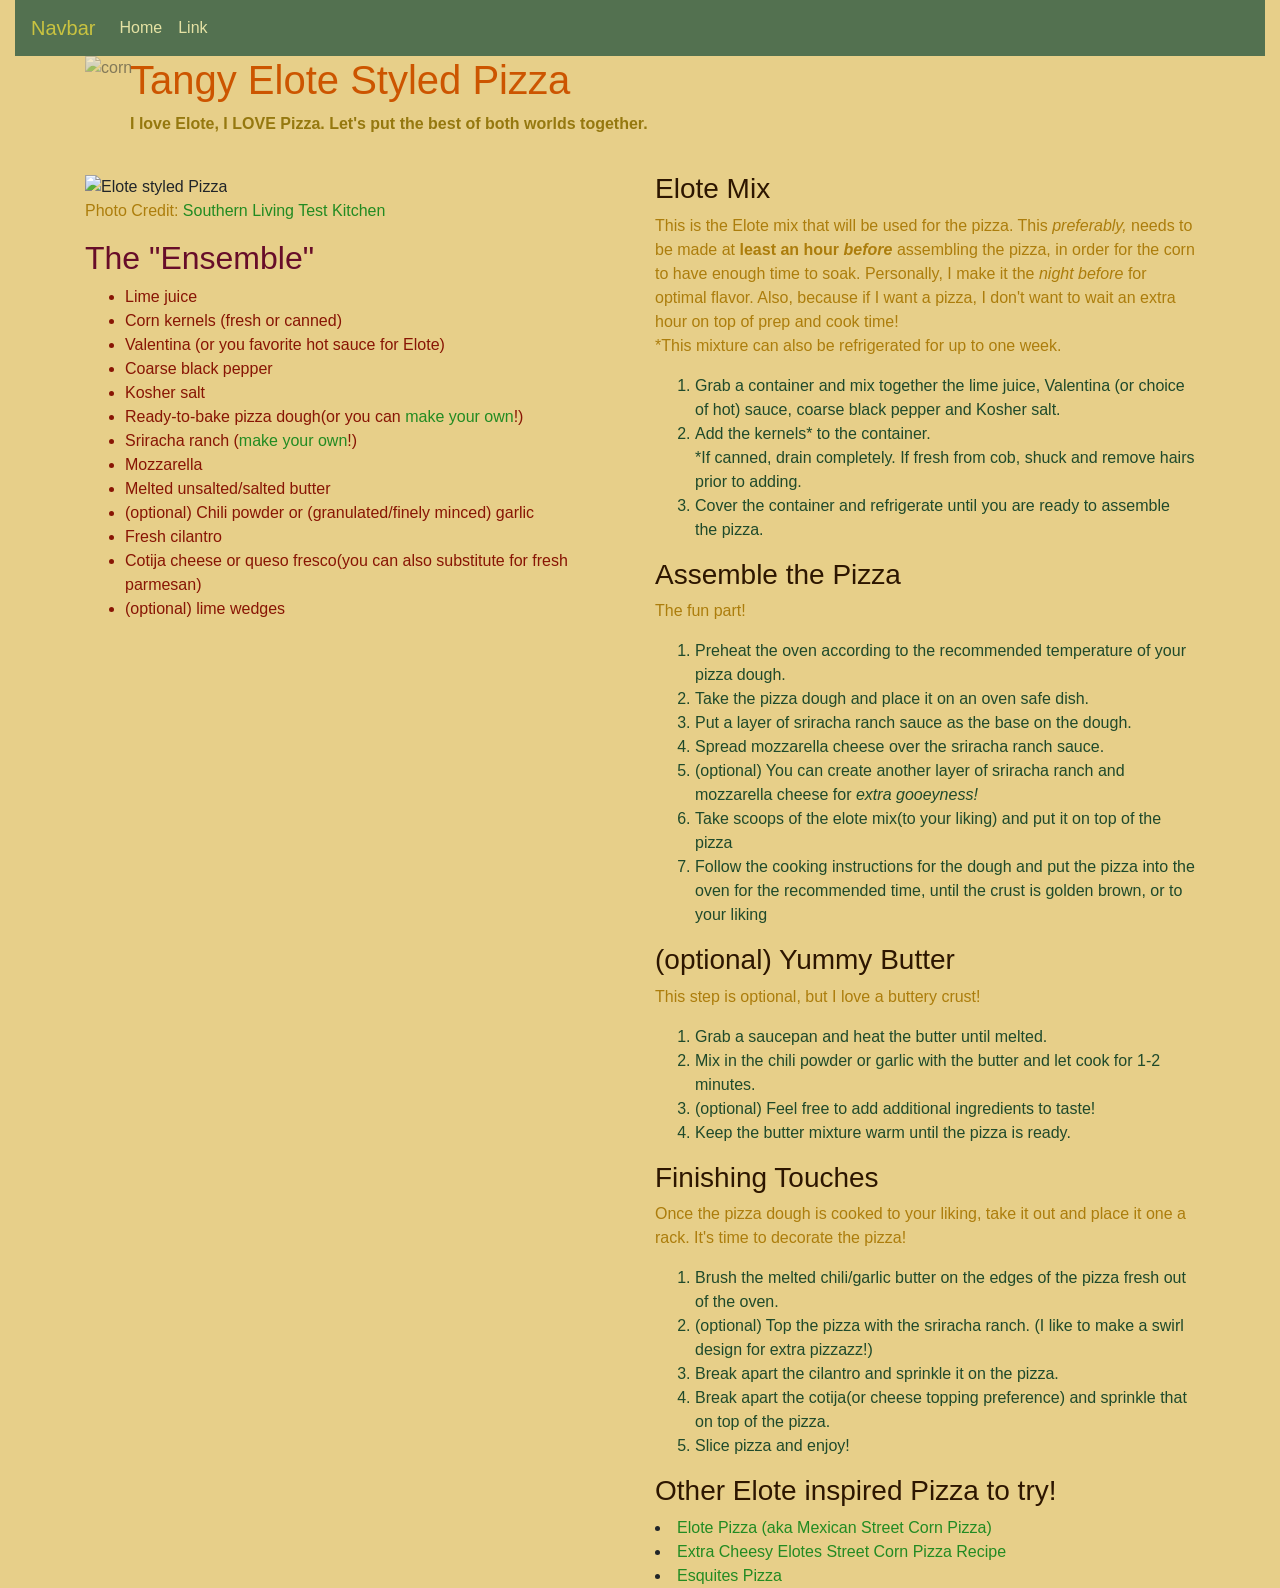
==== Recipe_Project/index.html @ 5f972c41 "add class to 'finishing touches' ol tag" ====
<!DOCTYPE html>
<html lang="eng">
    <head>
         <link rel="stylesheet" href="https://cdn.jsdelivr.net/npm/bootstrap@4.0.0/dist/css/bootstrap.min.css" integrity="sha384-Gn5384xqQ1aoWXA+058RXPxPg6fy4IWvTNh0E263XmFcJlSAwiGgFAW/dAiS6JXm" crossorigin="anonymous">
        <link rel="stylesheet" type="text/css" href="newStyles.css" />
        <link rel="preconnect" href="https://fonts.googleapis.com">
<link rel="preconnect" href="https://fonts.gstatic.com" crossorigin>
<link href="https://fonts.googleapis.com/css2?family=WDXL+Lubrifont+JP+N&display=swap" rel="stylesheet">
         <title>Tangy Elote Styled Pizza</title>
       
                    <meta name="viewport" content="width=device-width, initial-scale=1.0" />
    </head>
    <body>
        <div class="container-fluid">
            <nav class="navbar navbar-expand-lg navbar-light" style="background-color: #537150;">
                 <a class="navbar-brand" style="color:#C9C340;" href="#">Navbar</a>
                <button class="navbar-toggler" type="button" data-toggle="collapse" data-target="#navbarSupportedContent" aria-controls="navbarSupportedContent" aria-expanded="false" aria-label="Toggle navigation">
                     <span class="navbar-toggler-icon"></span>
                </button>

                <div class="collapse navbar-collapse" id="navbarSupportedContent">
                    <ul class="navbar-nav mr-auto">
                        <li class="nav-item active">
                            <a class="nav-link" style="color: #E5E2A4;" href="#">Home <span class="sr-only">(current)</span></a>
                        </li>
                        <li class="nav-item">
                            <a class="nav-link" style="color: #E5E2A4;" href="#">Link</a>
                        </li>
                    </ul>
                </div>
                </div> <!--delete if does not work!!-->
            </nav>

        </div>
        <div class="container">
        <div class="top col-12">
        <div>
            
            <h1>Tangy Elote Styled Pizza</h1>
               
                <img src="https://media.istockphoto.com/id/1496949471/vector/corn-kernels-seeds-grains-texture-seamless-pattern-design-fresh-maize-cob-background-banner.jpg?s=612x612&w=0&k=20&c=eIQXXFE8MUkJ1zFGpu63jsHOtL7CJGwxn4z7TUFy8as=" alt="corn" class="corny">
            
                    <p class="love"><b>I love Elote, I LOVE Pizza. Let's put the best of both worlds together.</b> </p>
        </div>
        </div>
        <div class="row">
        <div class="left col-12 col-md-6"> <!---left side-->
            
            <div>
                <img src= "https://www.southernliving.com/thmb/VRvyyRm7AxiF0P38Den1PFWbELo=/750x0/filters:no_upscale():max_bytes(150000):strip_icc():format(webp)/2620501_qfsco_autry_sl_qfs_corn_15-2000-856c61930b1b44088cbc04f007edcb89.jpg" 
                    alt="Elote styled Pizza" width="100%">
                    <p> Photo Credit: <a href="https://www.southernliving.com/recipes/mexican-street-corn-pizza">Southern Living Test Kitchen</a></p>
            </div>  
        
                <h2>The "Ensemble"</h2>
            <div>
                    <ul class="ingredients">
                        <li>Lime juice</li> 
                        <li>Corn kernels (fresh or canned)</li>
                        <li>Valentina (or you favorite hot sauce for Elote)</li>
                        <li>Coarse black pepper</li>
                        <li>Kosher salt</li>
                        <li>Ready-to-bake pizza dough(or you can <a href="https://sallysbakingaddiction.com/homemade-pizza-crust-recipe/">make your own</a>!) </li>
                        <li>Sriracha ranch (<a href="https://theforkedspoon.com/super-easy-homemade-sriracha-ranch-dressing/">make your own</a>!)</li>
                        <li>Mozzarella</li>
                        <li>Melted unsalted/salted butter</li>
                        <li>(optional) Chili powder or (granulated/finely minced) garlic </li>
                        <li>Fresh cilantro</li>
                        <li>Cotija cheese or queso fresco(you can also substitute for fresh parmesan)</li>
                    </ul>
            </div>
        </div>

        <div class="right col-12 col-md-6"> <!---right sidee-->
            <div>
                 <h3>Elote Mix</h3>
                    <p>This is the Elote mix that will be used for the pizza. This <em>preferably,</em> needs to be made at <b>least an hour <em>before</em></b> assembling the pizza, in order for the corn to have enough time to soak.
                    Personally, I make it the <em>night before</em> for optimal flavor. Also, because if I want a pizza, I don't want to wait an extra hour on top of prep and cook time!
                    <br>*This mixture can also be refrigerated for up to one week. </p>
                    <ol>
                        <li>Grab a container and mix together the lime juice, Valentina (or choice of hot) sauce, coarse black pepper and Kosher salt.</li>
                        <li>Add the kernels* to the container. <br>  *If canned, drain completely. If fresh from cob, shuck and remove hairs prior to adding.</li>
                        <li>Cover the container and refrigerate until you are ready to assemble the pizza.</li>
                
                    </ol>

                <h3>Assemble the Pizza</h3>
                     <p> The fun part!</p>
                    <ol>
                        <li>Preheat the oven according to the recommended temperature of your pizza dough.</li>
                        <li>Take the pizza dough and place it on an oven safe dish.</li>
                        <li>Put a layer of sriracha ranch sauce as the base on the dough.</li>
                        <li>Spread mozzarella cheese over the sriracha ranch sauce.</li>
                        <li>(optional) You can create another layer of sriracha ranch and mozzarella cheese for <em>extra gooeyness!</em></li>
                        <li>Take scoops of the elote mix(to your liking) and put it on top of the pizza</li>
                        <li>Follow the cooking instructions for the dough and put the pizza into the oven for the recommended time, until the crust is golden brown, or to your liking</li>
                    </ol>

                 <h3>(optional) Yummy Butter</h3>
                    <p>This step is optional, but I love a buttery crust!</p>
                    <ol>
                        <li>Grab a saucepan and heat the butter until melted.</li>
                        <li>Mix in the chili powder or garlic with the butter and let cook for 1-2 minutes.</li>
                        <li>(optional) Feel free to add additional ingredients to taste!</li>
                        <li>Keep the butter mixture warm until the pizza is ready.</li>
                    </ol>

                <h3>Finishing Touches</h3>
                    <p>Once the pizza dough is cooked to your liking, take it out and place it one a rack. It's time to decorate the pizza!</p>
                    <ol class="finish it">
                        <li>Brush the melted chili/garlic butter on the edges of the pizza fresh out of the oven.</li>
                        <li>(optional) Top the pizza with the sriracha ranch.  (I like to make a swirl design for extra pizzazz!)</li>
                        <li>Break apart the cilantro and sprinkle it on the pizza.</li>
                        <li>Break apart the cotija(or cheese topping preference) and sprinkle that on top of the pizza.</li> 
                        <li>Slice pizza and enjoy!</li>
                    </ol>
        </div>

        <div>
                <h3>Other Elote inspired Pizza to try!</h3>
                    <li><a href="https://www.lovebakesgoodcakes.com/elote-pizza-mexican-street-corn-pizza/"> Elote Pizza (aka Mexican Street Corn Pizza)</a></li>
                    <li><a href="https://www.mashed.com/1731707/elotes-street-corn-pizza-recipe/"> Extra Cheesy Elotes Street Corn Pizza Recipe</a></li>
                    <li><a href="https://iamhomesteader.com/esquites-pizza/">Esquites Pizza</a></li>
        </div>
        </div>
        </div>
        </div>
        <script src= index.js></script>

</html>
<!---this is the stuff to tey to change the background-->
<!--- background-image: corn-background.png;
    background-repeat: repeat;-->
    <!---here is the background iage you are flirting with-->
    <!----<img src="corn-background.png" alt="multiple corn" class="back-corn">->
---- Recipe_Project/newStyles.css ----
.left {
    float: left;
    margin-top: 22px;
}

.right {
    float: right;
    margin-top: 20px;
}


.top {
    margin-left: 30px;
}

body {
    background-color: #e7cf89;
   
}

.back-corn {
    background-repeat: y;
    position: absolute;
    left: 0;
    right: 0;
    top: 0;
    z-index: 0;
    opacity: 75%
}


.ingredients {
    color: #881504;
}

h2 {
    color: #670D29;
    border-radius: 50px;
}
h2:hover {
    animation-duration: 5s;
    animation-delay: 60s;
    animation: blinker 0.5s infinite;
    animation-iteration-count: 40;

}
@keyframes blinker {
    25% {
        opacity: 0;
    }
}

ol {
    color: #1F4A2B
}
.corny {
    position: absolute;
    left: -30px;
    right: 20px;
    top: 0px;
    height: 100px;
    width: 100%;
    z-index: -1;
    opacity: 50%
}

h1 {
    color: #cc5500
}

a {
    color: forestgreen;
}


.love {
    color: #95780F
}

p{
    font-style: calisto mt;
    color: #AC7D0C
}


h3{
    color: #2d1600;
}
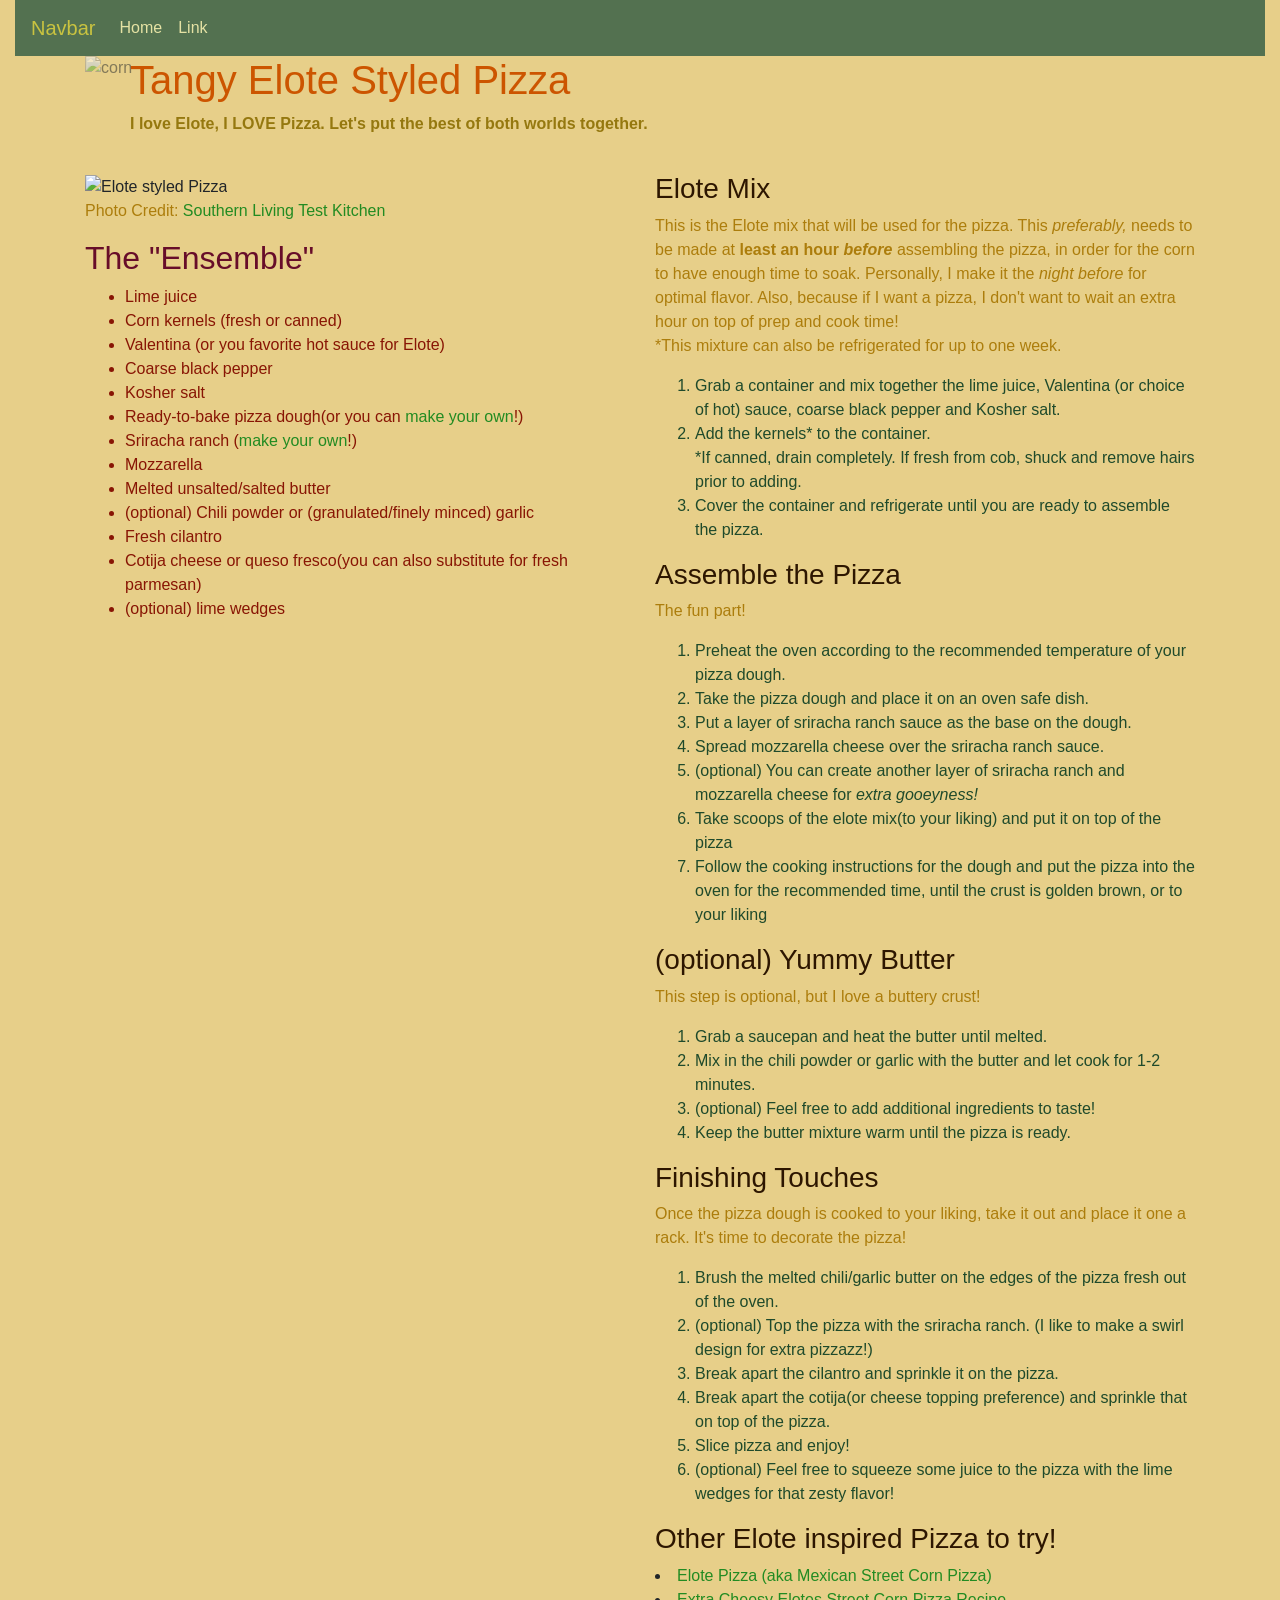
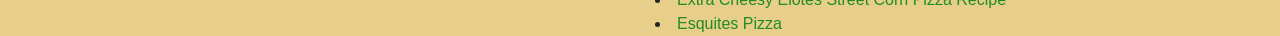
==== commit 9bed3fe4: "add step to 'finishing touches' section" ====
--- a/Recipe_Project/index.html
+++ b/Recipe_Project/index.html
@@ -107,7 +107,7 @@
 
                 <h3>Finishing Touches</h3>
                     <p>Once the pizza dough is cooked to your liking, take it out and place it one a rack. It's time to decorate the pizza!</p>
-                    <ol class="finish it">
+                    <ol class="finish-it">
                         <li>Brush the melted chili/garlic butter on the edges of the pizza fresh out of the oven.</li>
                         <li>(optional) Top the pizza with the sriracha ranch.  (I like to make a swirl design for extra pizzazz!)</li>
                         <li>Break apart the cilantro and sprinkle it on the pizza.</li>
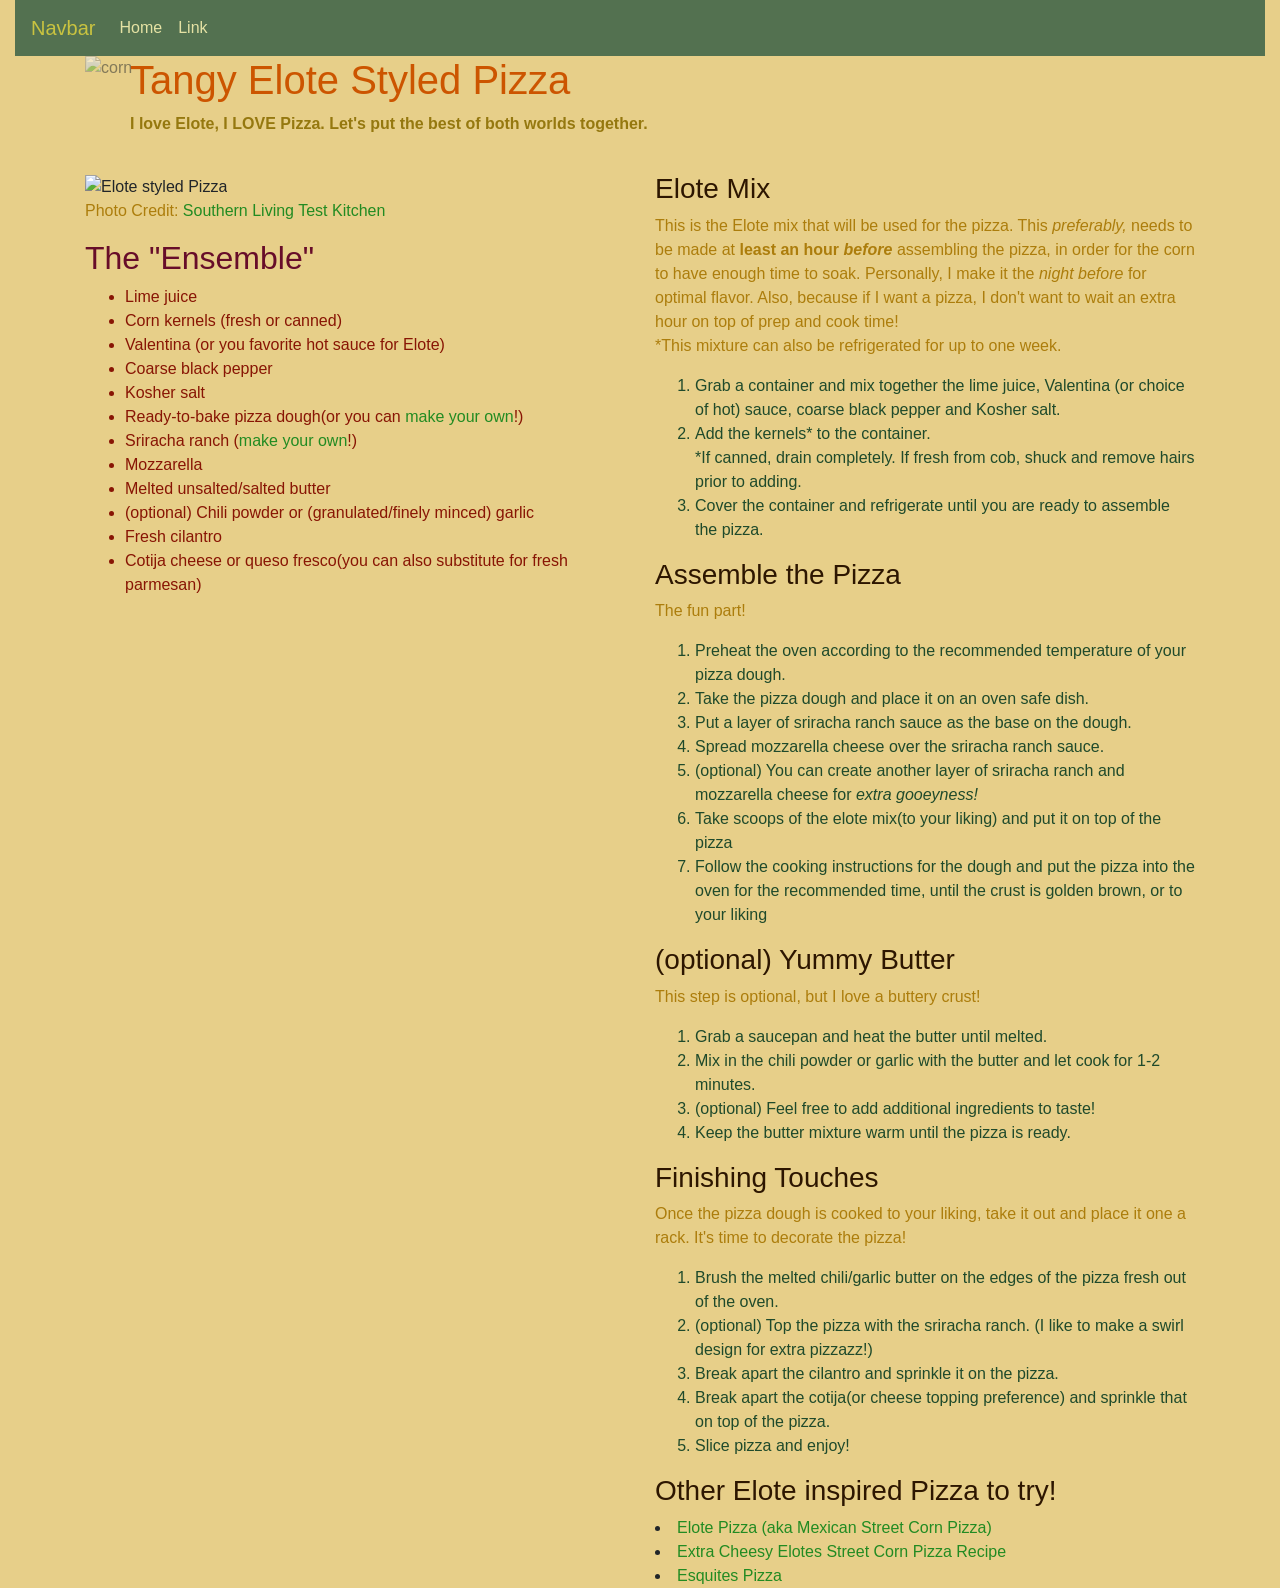
==== commit 15749431: "add class to try to add checkbox" ====
--- a/Recipe_Project/index.html
+++ b/Recipe_Project/index.html
@@ -53,20 +53,21 @@
             </div>  
         
                 <h2>The "Ensemble"</h2>
-            <div>
+            <div id="stuff">
+                <!---add the class to the line above to try to add a checkbox-->
                     <ul class="ingredients">
-                        <li>Lime juice</li> 
-                        <li>Corn kernels (fresh or canned)</li>
-                        <li>Valentina (or you favorite hot sauce for Elote)</li>
-                        <li>Coarse black pepper</li>
-                        <li>Kosher salt</li>
-                        <li>Ready-to-bake pizza dough(or you can <a href="https://sallysbakingaddiction.com/homemade-pizza-crust-recipe/">make your own</a>!) </li>
-                        <li>Sriracha ranch (<a href="https://theforkedspoon.com/super-easy-homemade-sriracha-ranch-dressing/">make your own</a>!)</li>
-                        <li>Mozzarella</li>
-                        <li>Melted unsalted/salted butter</li>
-                        <li>(optional) Chili powder or (granulated/finely minced) garlic </li>
-                        <li>Fresh cilantro</li>
-                        <li>Cotija cheese or queso fresco(you can also substitute for fresh parmesan)</li>
+                        <li class="ing">Lime juice</li> 
+                        <li class="ing">Corn kernels (fresh or canned)</li>
+                        <li class="ing">Valentina (or you favorite hot sauce for Elote)</li>
+                        <li class="ing">Coarse black pepper</li>
+                        <li class="ing">Kosher salt</li>
+                        <li class="ing">Ready-to-bake pizza dough(or you can <a href="https://sallysbakingaddiction.com/homemade-pizza-crust-recipe/">make your own</a>!) </li>
+                        <li class="ing">Sriracha ranch (<a href="https://theforkedspoon.com/super-easy-homemade-sriracha-ranch-dressing/">make your own</a>!)</li>
+                        <li class="ing">Mozzarella</li>
+                        <li class="ing">Melted unsalted/salted butter</li>
+                        <li class="ing">(optional) Chili powder or (granulated/finely minced) garlic </li>
+                        <li class="ing">Fresh cilantro</li>
+                        <li class="ing">Cotija cheese or queso fresco(you can also substitute for fresh parmesan)</li>
                     </ul>
             </div>
         </div>
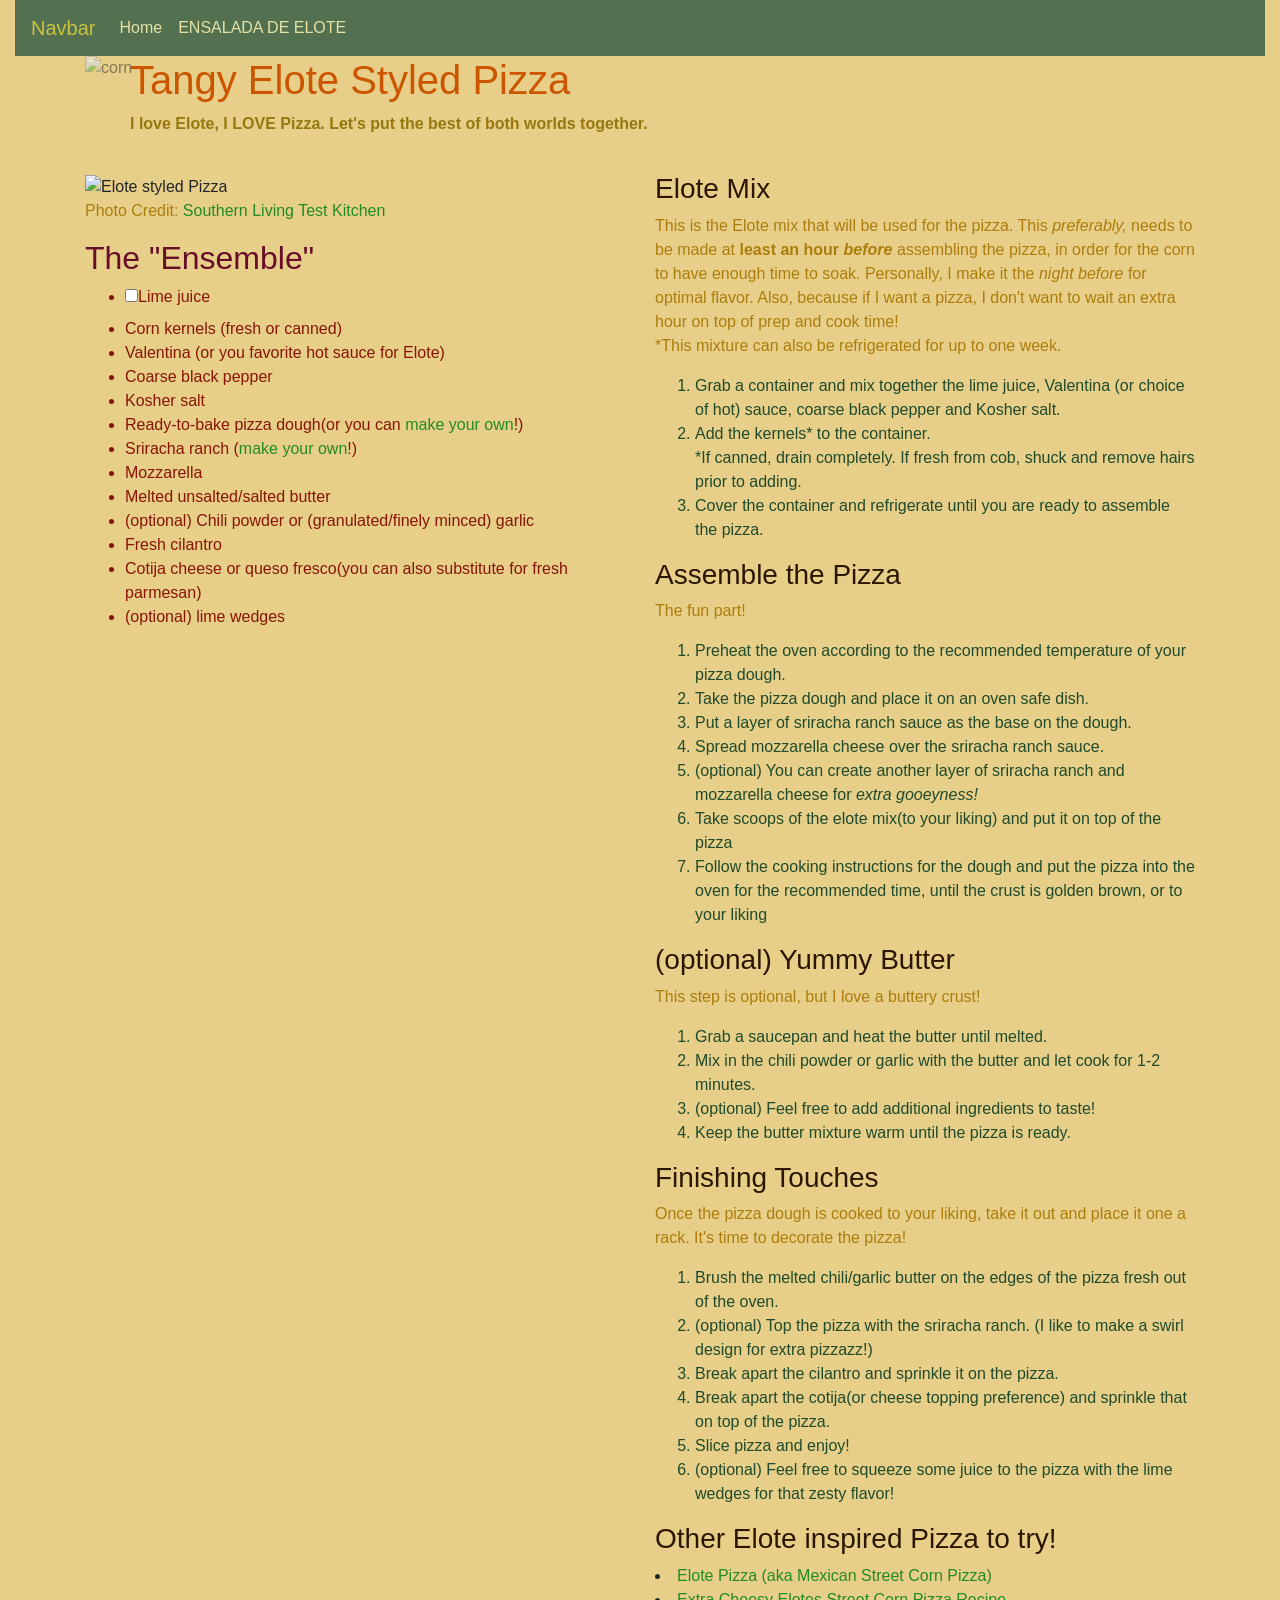
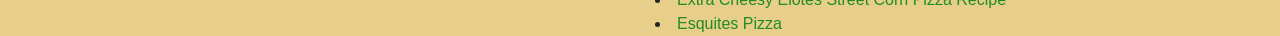
==== commit cd392fdb: "attempt at adding check box + updating link in navbar" ====
--- a/Recipe_Project/index.html
+++ b/Recipe_Project/index.html
@@ -24,7 +24,7 @@
                             <a class="nav-link" style="color: #E5E2A4;" href="#">Home <span class="sr-only">(current)</span></a>
                         </li>
                         <li class="nav-item">
-                            <a class="nav-link" style="color: #E5E2A4;" href="#">Link</a>
+                            <a class="nav-link" style="color: #E5E2A4;" href="https://www.youtube.com/watch?v=j9hBsRVh18g&t=28s">ENSALADA DE ELOTE</a>
                         </li>
                     </ul>
                 </div>
@@ -56,18 +56,18 @@
             <div id="stuff">
                 <!---add the class to the line above to try to add a checkbox-->
                     <ul class="ingredients">
-                        <li class="ing">Lime juice</li> 
-                        <li class="ing">Corn kernels (fresh or canned)</li>
-                        <li class="ing">Valentina (or you favorite hot sauce for Elote)</li>
-                        <li class="ing">Coarse black pepper</li>
-                        <li class="ing">Kosher salt</li>
-                        <li class="ing">Ready-to-bake pizza dough(or you can <a href="https://sallysbakingaddiction.com/homemade-pizza-crust-recipe/">make your own</a>!) </li>
-                        <li class="ing">Sriracha ranch (<a href="https://theforkedspoon.com/super-easy-homemade-sriracha-ranch-dressing/">make your own</a>!)</li>
-                        <li class="ing">Mozzarella</li>
-                        <li class="ing">Melted unsalted/salted butter</li>
-                        <li class="ing">(optional) Chili powder or (granulated/finely minced) garlic </li>
-                        <li class="ing">Fresh cilantro</li>
-                        <li class="ing">Cotija cheese or queso fresco(you can also substitute for fresh parmesan)</li>
+                        <li id="zero">Lime juice</li> 
+                        <li id="one">Corn kernels (fresh or canned)</li>
+                        <li id="two">Valentina (or you favorite hot sauce for Elote)</li>
+                        <li id="three">Coarse black pepper</li>
+                        <li id="four">Kosher salt</li>
+                        <li id="five">Ready-to-bake pizza dough(or you can <a href="https://sallysbakingaddiction.com/homemade-pizza-crust-recipe/">make your own</a>!) </li>
+                        <li id="six">Sriracha ranch (<a href="https://theforkedspoon.com/super-easy-homemade-sriracha-ranch-dressing/">make your own</a>!)</li>
+                        <li id="seven">Mozzarella</li>
+                        <li id="eight">Melted unsalted/salted butter</li>
+                        <li id="nine">(optional) Chili powder or (granulated/finely minced) garlic </li>
+                        <li id="ten">Fresh cilantro</li>
+                        <li id="eleven">Cotija cheese or queso fresco(you can also substitute for fresh parmesan)</li>
                     </ul>
             </div>
         </div>
--- a/Recipe_Project/newStyles.css
+++ b/Recipe_Project/newStyles.css
@@ -88,3 +88,6 @@
 }
 
 
+#zero {
+    text-decoration: line-through;
+}
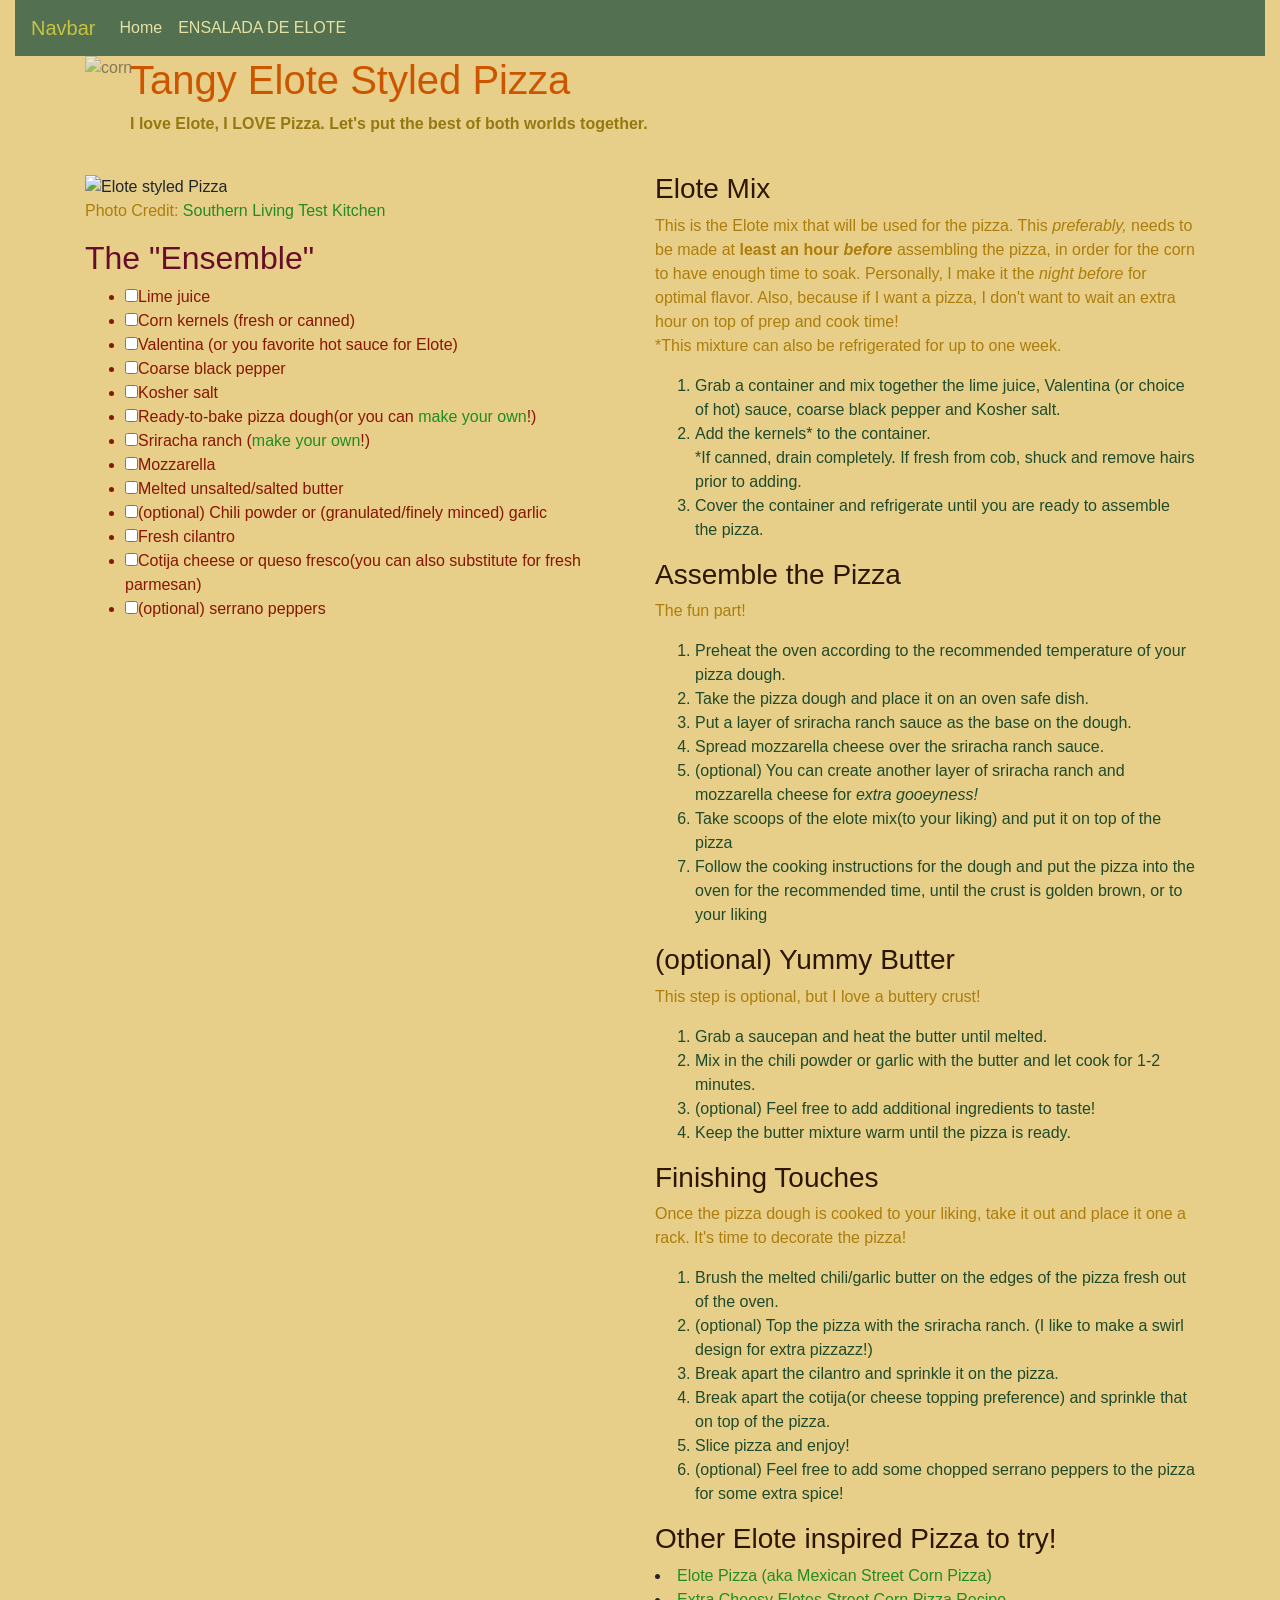
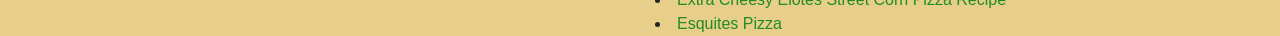
==== commit 8f9be1c0: "add jsQuery + working on event lister" ====
--- a/Recipe_Project/index.html
+++ b/Recipe_Project/index.html
@@ -127,6 +127,9 @@
         </div>
         </div>
         <script src= index.js></script>
+        <script src="https://code.jquery.com/jquery-3.2.1.slim.min.js" integrity="sha384-KJ3o2DKtIkvYIK3UENzmM7KCkRr/rE9/Qpg6aAZGJwFDMVNA/GpGFF93hXpG5KkN" crossorigin="anonymous"></script>
+<script src="https://cdn.jsdelivr.net/npm/popper.js@1.12.9/dist/umd/popper.min.js" integrity="sha384-ApNbgh9B+Y1QKtv3Rn7W3mgPxhU9K/ScQsAP7hUibX39j7fakFPskvXusvfa0b4Q" crossorigin="anonymous"></script>
+<script src="https://cdn.jsdelivr.net/npm/bootstrap@4.0.0/dist/js/bootstrap.min.js" integrity="sha384-JZR6Spejh4U02d8jOt6vLEHfe/JQGiRRSQQxSfFWpi1MquVdAyjUar5+76PVCmYl" crossorigin="anonymous"></script>
 
 </html>
 <!---this is the stuff to tey to change the background-->
--- a/Recipe_Project/newStyles.css
+++ b/Recipe_Project/newStyles.css
@@ -87,7 +87,6 @@
     color: #2d1600;
 }
 
-
-#zero {
+#zero [type="checkbox"]:checked {
     text-decoration: line-through;
-}+}
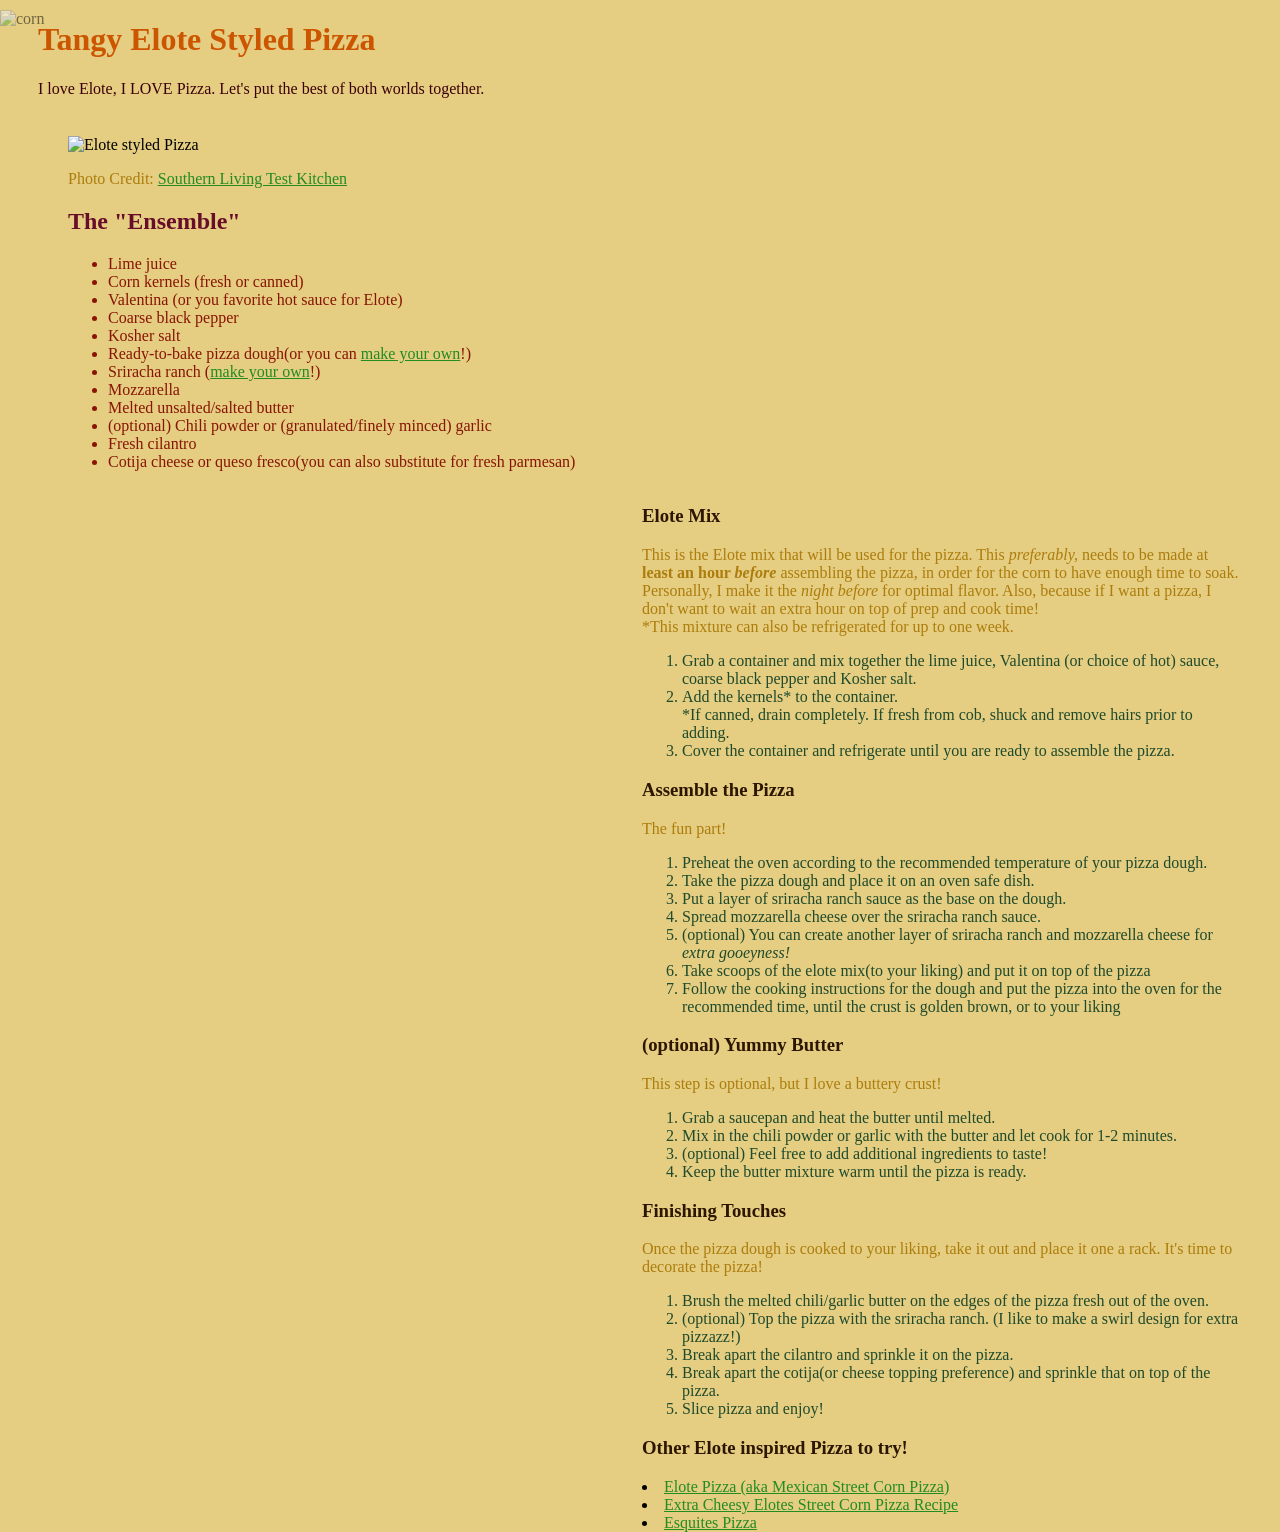
==== commit 5a34cc11: "Revert "Js stuff"" ====
--- a/Recipe_Project/index.html
+++ b/Recipe_Project/index.html
@@ -1,139 +1,93 @@
 <!DOCTYPE html>
 <html lang="eng">
     <head>
-         <link rel="stylesheet" href="https://cdn.jsdelivr.net/npm/bootstrap@4.0.0/dist/css/bootstrap.min.css" integrity="sha384-Gn5384xqQ1aoWXA+058RXPxPg6fy4IWvTNh0E263XmFcJlSAwiGgFAW/dAiS6JXm" crossorigin="anonymous">
+        <title>Tangy Elote Styled Pizza</title>
         <link rel="stylesheet" type="text/css" href="newStyles.css" />
-        <link rel="preconnect" href="https://fonts.googleapis.com">
-<link rel="preconnect" href="https://fonts.gstatic.com" crossorigin>
-<link href="https://fonts.googleapis.com/css2?family=WDXL+Lubrifont+JP+N&display=swap" rel="stylesheet">
-         <title>Tangy Elote Styled Pizza</title>
-       
-                    <meta name="viewport" content="width=device-width, initial-scale=1.0" />
     </head>
     <body>
-        <div class="container-fluid">
-            <nav class="navbar navbar-expand-lg navbar-light" style="background-color: #537150;">
-                 <a class="navbar-brand" style="color:#C9C340;" href="#">Navbar</a>
-                <button class="navbar-toggler" type="button" data-toggle="collapse" data-target="#navbarSupportedContent" aria-controls="navbarSupportedContent" aria-expanded="false" aria-label="Toggle navigation">
-                     <span class="navbar-toggler-icon"></span>
-                </button>
-
-                <div class="collapse navbar-collapse" id="navbarSupportedContent">
-                    <ul class="navbar-nav mr-auto">
-                        <li class="nav-item active">
-                            <a class="nav-link" style="color: #E5E2A4;" href="#">Home <span class="sr-only">(current)</span></a>
-                        </li>
-                        <li class="nav-item">
-                            <a class="nav-link" style="color: #E5E2A4;" href="https://www.youtube.com/watch?v=j9hBsRVh18g&t=28s">ENSALADA DE ELOTE</a>
-                        </li>
-                    </ul>
-                </div>
-                </div> <!--delete if does not work!!-->
-            </nav>
-
-        </div>
-        <div class="container">
-        <div class="top col-12">
-        <div>
-            
-            <h1>Tangy Elote Styled Pizza</h1>
-               
+        <div class="top">
+            <div>
+                <h1>Tangy Elote Styled Pizza</h1>
                 <img src="https://media.istockphoto.com/id/1496949471/vector/corn-kernels-seeds-grains-texture-seamless-pattern-design-fresh-maize-cob-background-banner.jpg?s=612x612&w=0&k=20&c=eIQXXFE8MUkJ1zFGpu63jsHOtL7CJGwxn4z7TUFy8as=" alt="corn" class="corny">
             
-                    <p class="love"><b>I love Elote, I LOVE Pizza. Let's put the best of both worlds together.</b> </p>
-        </div>
-        </div>
-        <div class="row">
-        <div class="left col-12 col-md-6"> <!---left side-->
-            
+                    <p class="head">I love Elote, I LOVE Pizza. Let's put the best of both worlds together. </p>
+            </div>
+        <div class="left">
             <div>
                 <img src= "https://www.southernliving.com/thmb/VRvyyRm7AxiF0P38Den1PFWbELo=/750x0/filters:no_upscale():max_bytes(150000):strip_icc():format(webp)/2620501_qfsco_autry_sl_qfs_corn_15-2000-856c61930b1b44088cbc04f007edcb89.jpg" 
-                    alt="Elote styled Pizza" width="100%">
+                alt="Elote styled Pizza" width="600">
                     <p> Photo Credit: <a href="https://www.southernliving.com/recipes/mexican-street-corn-pizza">Southern Living Test Kitchen</a></p>
             </div>  
-        
                 <h2>The "Ensemble"</h2>
-            <div id="stuff">
-                <!---add the class to the line above to try to add a checkbox-->
-                    <ul class="ingredients">
-                        <li id="zero">Lime juice</li> 
-                        <li id="one">Corn kernels (fresh or canned)</li>
-                        <li id="two">Valentina (or you favorite hot sauce for Elote)</li>
-                        <li id="three">Coarse black pepper</li>
-                        <li id="four">Kosher salt</li>
-                        <li id="five">Ready-to-bake pizza dough(or you can <a href="https://sallysbakingaddiction.com/homemade-pizza-crust-recipe/">make your own</a>!) </li>
-                        <li id="six">Sriracha ranch (<a href="https://theforkedspoon.com/super-easy-homemade-sriracha-ranch-dressing/">make your own</a>!)</li>
-                        <li id="seven">Mozzarella</li>
-                        <li id="eight">Melted unsalted/salted butter</li>
-                        <li id="nine">(optional) Chili powder or (granulated/finely minced) garlic </li>
-                        <li id="ten">Fresh cilantro</li>
-                        <li id="eleven">Cotija cheese or queso fresco(you can also substitute for fresh parmesan)</li>
-                    </ul>
+            <div>
+                <ul class="ingredients">
+                    <li>Lime juice</li> 
+                    <li>Corn kernels (fresh or canned)</li>
+                    <li>Valentina (or you favorite hot sauce for Elote)</li>
+                    <li>Coarse black pepper</li>
+                    <li>Kosher salt</li>
+                    <li>Ready-to-bake pizza dough(or you can <a href="https://sallysbakingaddiction.com/homemade-pizza-crust-recipe/">make your own</a>!) </li>
+                    <li>Sriracha ranch (<a href="https://theforkedspoon.com/super-easy-homemade-sriracha-ranch-dressing/">make your own</a>!)</li>
+                    <li>Mozzarella</li>
+                    <li>Melted unsalted/salted butter</li>
+                    <li>(optional) Chili powder or (granulated/finely minced) garlic </li>
+                    <li>Fresh cilantro</li>
+                    <li>Cotija cheese or queso fresco(you can also substitute for fresh parmesan)</li>
+                </ul>
             </div>
-        </div>
+            </div>
 
-        <div class="right col-12 col-md-6"> <!---right sidee-->
-            <div>
+        <div class="right">
+             <div>
                  <h3>Elote Mix</h3>
                     <p>This is the Elote mix that will be used for the pizza. This <em>preferably,</em> needs to be made at <b>least an hour <em>before</em></b> assembling the pizza, in order for the corn to have enough time to soak.
                     Personally, I make it the <em>night before</em> for optimal flavor. Also, because if I want a pizza, I don't want to wait an extra hour on top of prep and cook time!
                     <br>*This mixture can also be refrigerated for up to one week. </p>
-                    <ol>
-                        <li>Grab a container and mix together the lime juice, Valentina (or choice of hot) sauce, coarse black pepper and Kosher salt.</li>
-                        <li>Add the kernels* to the container. <br>  *If canned, drain completely. If fresh from cob, shuck and remove hairs prior to adding.</li>
-                        <li>Cover the container and refrigerate until you are ready to assemble the pizza.</li>
+                <ol>
+                    <li>Grab a container and mix together the lime juice, Valentina (or choice of hot) sauce, coarse black pepper and Kosher salt.</li>
+                    <li>Add the kernels* to the container. <br>  *If canned, drain completely. If fresh from cob, shuck and remove hairs prior to adding.</li>
+                    <li>Cover the container and refrigerate until you are ready to assemble the pizza.</li>
                 
-                    </ol>
+                </ol>
 
                 <h3>Assemble the Pizza</h3>
                      <p> The fun part!</p>
-                    <ol>
-                        <li>Preheat the oven according to the recommended temperature of your pizza dough.</li>
-                        <li>Take the pizza dough and place it on an oven safe dish.</li>
-                        <li>Put a layer of sriracha ranch sauce as the base on the dough.</li>
-                        <li>Spread mozzarella cheese over the sriracha ranch sauce.</li>
-                        <li>(optional) You can create another layer of sriracha ranch and mozzarella cheese for <em>extra gooeyness!</em></li>
-                        <li>Take scoops of the elote mix(to your liking) and put it on top of the pizza</li>
-                        <li>Follow the cooking instructions for the dough and put the pizza into the oven for the recommended time, until the crust is golden brown, or to your liking</li>
-                    </ol>
+                 <ol>
+                    <li>Preheat the oven according to the recommended temperature of your pizza dough.</li>
+                    <li>Take the pizza dough and place it on an oven safe dish.</li>
+                    <li>Put a layer of sriracha ranch sauce as the base on the dough.</li>
+                    <li>Spread mozzarella cheese over the sriracha ranch sauce.</li>
+                    <li>(optional) You can create another layer of sriracha ranch and mozzarella cheese for <em>extra gooeyness!</em></li>
+                    <li>Take scoops of the elote mix(to your liking) and put it on top of the pizza</li>
+                    <li>Follow the cooking instructions for the dough and put the pizza into the oven for the recommended time, until the crust is golden brown, or to your liking</li>
+                 </ol>
 
                  <h3>(optional) Yummy Butter</h3>
-                    <p>This step is optional, but I love a buttery crust!</p>
-                    <ol>
-                        <li>Grab a saucepan and heat the butter until melted.</li>
-                        <li>Mix in the chili powder or garlic with the butter and let cook for 1-2 minutes.</li>
-                        <li>(optional) Feel free to add additional ingredients to taste!</li>
-                        <li>Keep the butter mixture warm until the pizza is ready.</li>
-                    </ol>
+                 <p>This step is optional, but I love a buttery crust!</p>
+                 <ol>
+                    <li>Grab a saucepan and heat the butter until melted.</li>
+                    <li>Mix in the chili powder or garlic with the butter and let cook for 1-2 minutes.</li>
+                    <li>(optional) Feel free to add additional ingredients to taste!</li>
+                    <li>Keep the butter mixture warm until the pizza is ready.</li>
+                 </ol>
 
                 <h3>Finishing Touches</h3>
                     <p>Once the pizza dough is cooked to your liking, take it out and place it one a rack. It's time to decorate the pizza!</p>
-                    <ol class="finish-it">
-                        <li>Brush the melted chili/garlic butter on the edges of the pizza fresh out of the oven.</li>
-                        <li>(optional) Top the pizza with the sriracha ranch.  (I like to make a swirl design for extra pizzazz!)</li>
-                        <li>Break apart the cilantro and sprinkle it on the pizza.</li>
-                        <li>Break apart the cotija(or cheese topping preference) and sprinkle that on top of the pizza.</li> 
-                        <li>Slice pizza and enjoy!</li>
-                    </ol>
-        </div>
+                <ol>
+                    <li>Brush the melted chili/garlic butter on the edges of the pizza fresh out of the oven.</li>
+                    <li>(optional) Top the pizza with the sriracha ranch.  (I like to make a swirl design for extra pizzazz!)</li>
+                    <li>Break apart the cilantro and sprinkle it on the pizza.</li>
+                    <li>Break apart the cotija(or cheese topping preference) and sprinkle that on top of the pizza.</li> 
+                    <li>Slice pizza and enjoy!</li>
+                </ol>
+             </div>
 
-        <div>
+            <div>
                 <h3>Other Elote inspired Pizza to try!</h3>
                     <li><a href="https://www.lovebakesgoodcakes.com/elote-pizza-mexican-street-corn-pizza/"> Elote Pizza (aka Mexican Street Corn Pizza)</a></li>
                     <li><a href="https://www.mashed.com/1731707/elotes-street-corn-pizza-recipe/"> Extra Cheesy Elotes Street Corn Pizza Recipe</a></li>
                     <li><a href="https://iamhomesteader.com/esquites-pizza/">Esquites Pizza</a></li>
+            </div>
         </div>
-        </div>
-        </div>
-        </div>
-        <script src= index.js></script>
-        <script src="https://code.jquery.com/jquery-3.2.1.slim.min.js" integrity="sha384-KJ3o2DKtIkvYIK3UENzmM7KCkRr/rE9/Qpg6aAZGJwFDMVNA/GpGFF93hXpG5KkN" crossorigin="anonymous"></script>
-<script src="https://cdn.jsdelivr.net/npm/popper.js@1.12.9/dist/umd/popper.min.js" integrity="sha384-ApNbgh9B+Y1QKtv3Rn7W3mgPxhU9K/ScQsAP7hUibX39j7fakFPskvXusvfa0b4Q" crossorigin="anonymous"></script>
-<script src="https://cdn.jsdelivr.net/npm/bootstrap@4.0.0/dist/js/bootstrap.min.js" integrity="sha384-JZR6Spejh4U02d8jOt6vLEHfe/JQGiRRSQQxSfFWpi1MquVdAyjUar5+76PVCmYl" crossorigin="anonymous"></script>
-
+    </body>
 </html>
-<!---this is the stuff to tey to change the background-->
-<!--- background-image: corn-background.png;
-    background-repeat: repeat;-->
-    <!---here is the background iage you are flirting with-->
-    <!----<img src="corn-background.png" alt="multiple corn" class="back-corn">->
--- a/Recipe_Project/newStyles.css
+++ b/Recipe_Project/newStyles.css
@@ -1,31 +1,24 @@
 .left {
     float: left;
+    width: 600px;
     margin-top: 22px;
+    margin-left: 30px;
 }
 
 .right {
     float: right;
-    margin-top: 20px;
+    width: 600px;
+    margin-left: 30px;
+    margin-right: 30px;
 }
-
 
 .top {
     margin-left: 30px;
 }
 
 body {
-    background-color: #e7cf89;
-   
-}
+    background-color: #E5CD82;
 
-.back-corn {
-    background-repeat: y;
-    position: absolute;
-    left: 0;
-    right: 0;
-    top: 0;
-    z-index: 0;
-    opacity: 75%
 }
 
 
@@ -55,11 +48,11 @@
 }
 .corny {
     position: absolute;
-    left: -30px;
+    left: 0px;
     right: 20px;
-    top: 0px;
+    top: 10px;
     height: 100px;
-    width: 100%;
+    width: 600px;
     z-index: -1;
     opacity: 50%
 }
@@ -67,26 +60,18 @@
 h1 {
     color: #cc5500
 }
-
 a {
     color: forestgreen;
-}
-
-
-.love {
-    color: #95780F
 }
 
 p{
     font-style: calisto mt;
     color: #AC7D0C
+
 }
-
-
+.head {
+    color: #3c0008
+}
 h3{
     color: #2d1600;
-}
-
-#zero [type="checkbox"]:checked {
-    text-decoration: line-through;
-}
+}
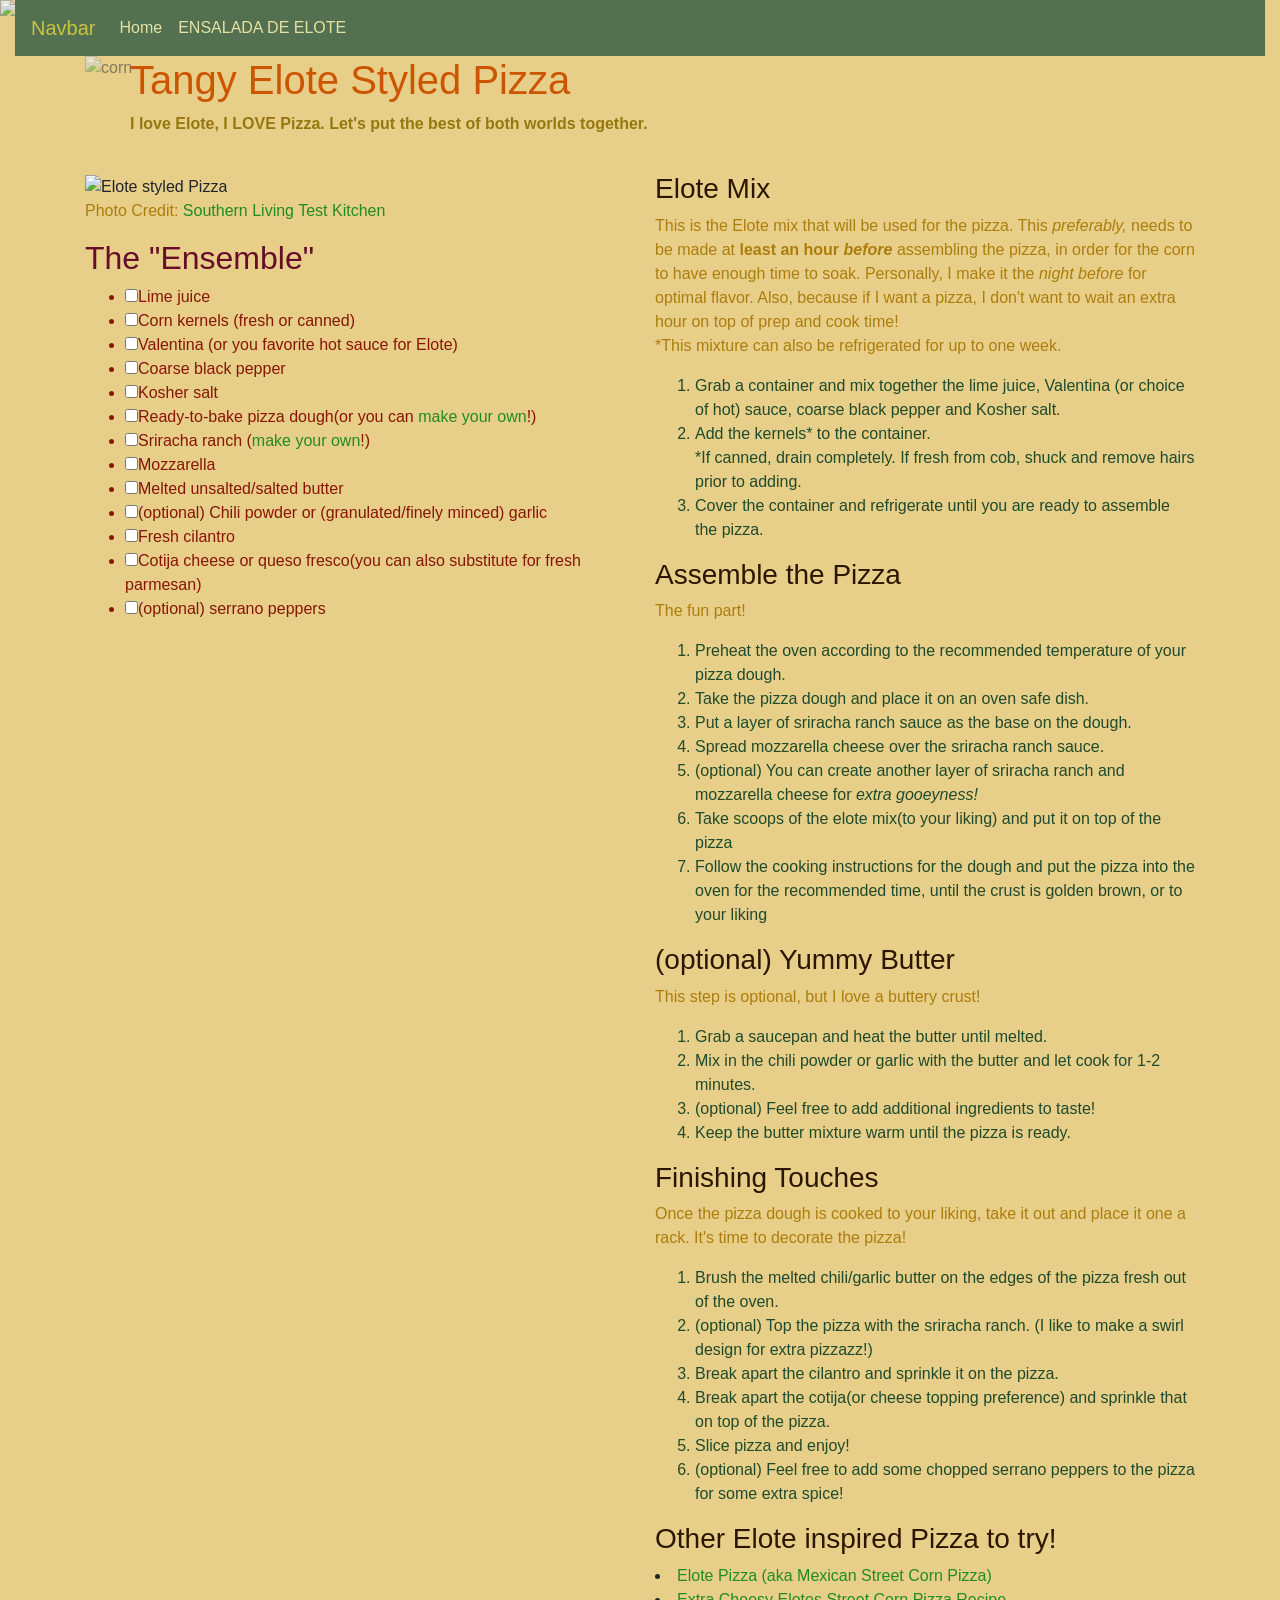
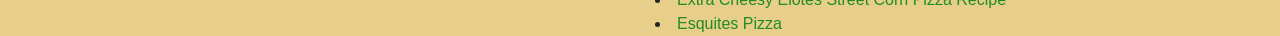
==== commit cf85bfbc: "add corn background to page" ====
--- a/Recipe_Project/index.html
+++ b/Recipe_Project/index.html
@@ -1,93 +1,140 @@
 <!DOCTYPE html>
 <html lang="eng">
     <head>
-        <title>Tangy Elote Styled Pizza</title>
+         <link rel="stylesheet" href="https://cdn.jsdelivr.net/npm/bootstrap@4.0.0/dist/css/bootstrap.min.css" integrity="sha384-Gn5384xqQ1aoWXA+058RXPxPg6fy4IWvTNh0E263XmFcJlSAwiGgFAW/dAiS6JXm" crossorigin="anonymous">
         <link rel="stylesheet" type="text/css" href="newStyles.css" />
+        <link rel="preconnect" href="https://fonts.googleapis.com">
+<link rel="preconnect" href="https://fonts.gstatic.com" crossorigin>
+<link href="https://fonts.googleapis.com/css2?family=WDXL+Lubrifont+JP+N&display=swap" rel="stylesheet">
+         <title>Tangy Elote Styled Pizza</title>
+       
+                    <meta name="viewport" content="width=device-width, initial-scale=1.0" />
     </head>
     <body>
-        <div class="top">
-            <div>
-                <h1>Tangy Elote Styled Pizza</h1>
+       <img src="corn-background.png" alt="corn kernals in background" class="back-corn" col-12>
+        <div class="container-fluid">
+            <nav class="navbar navbar-expand-lg navbar-light" style="background-color: #537150;">
+                 <a class="navbar-brand" style="color:#C9C340;" href="#">Navbar</a>
+                <button class="navbar-toggler" type="button" data-toggle="collapse" data-target="#navbarSupportedContent" aria-controls="navbarSupportedContent" aria-expanded="false" aria-label="Toggle navigation">
+                     <span class="navbar-toggler-icon"></span>
+                </button>
+
+                <div class="collapse navbar-collapse" id="navbarSupportedContent">
+                    <ul class="navbar-nav mr-auto">
+                        <li class="nav-item active">
+                            <a class="nav-link" style="color: #E5E2A4;" href="#">Home <span class="sr-only">(current)</span></a>
+                        </li>
+                        <li class="nav-item">
+                            <a class="nav-link" style="color: #E5E2A4;" href="https://www.youtube.com/watch?v=j9hBsRVh18g&t=28s">ENSALADA DE ELOTE</a>
+                        </li>
+                    </ul>
+                </div>
+                </div> <!--delete if does not work!!-->
+            </nav>
+
+        </div>
+        <div class="container">
+        <div class="top col-12">
+        <div>
+            
+            <h1>Tangy Elote Styled Pizza</h1>
+               
                 <img src="https://media.istockphoto.com/id/1496949471/vector/corn-kernels-seeds-grains-texture-seamless-pattern-design-fresh-maize-cob-background-banner.jpg?s=612x612&w=0&k=20&c=eIQXXFE8MUkJ1zFGpu63jsHOtL7CJGwxn4z7TUFy8as=" alt="corn" class="corny">
             
-                    <p class="head">I love Elote, I LOVE Pizza. Let's put the best of both worlds together. </p>
-            </div>
-        <div class="left">
+                    <p class="love"><b>I love Elote, I LOVE Pizza. Let's put the best of both worlds together.</b> </p>
+        </div>
+        </div>
+        <div class="row">
+        <div class="left col-12 col-md-6"> <!---left side-->
+            
             <div>
                 <img src= "https://www.southernliving.com/thmb/VRvyyRm7AxiF0P38Den1PFWbELo=/750x0/filters:no_upscale():max_bytes(150000):strip_icc():format(webp)/2620501_qfsco_autry_sl_qfs_corn_15-2000-856c61930b1b44088cbc04f007edcb89.jpg" 
-                alt="Elote styled Pizza" width="600">
+                    alt="Elote styled Pizza" width="100%">
                     <p> Photo Credit: <a href="https://www.southernliving.com/recipes/mexican-street-corn-pizza">Southern Living Test Kitchen</a></p>
             </div>  
+        
                 <h2>The "Ensemble"</h2>
+            <div id="stuff">
+                <!---add the class to the line above to try to add a checkbox-->
+                    <ul class="ingredients">
+                        <li class= "yum" id="zero">Lime juice</li> 
+                        <li class= "yum" id="one">Corn kernels (fresh or canned)</li>
+                        <li class= "yum" id="two">Valentina (or you favorite hot sauce for Elote)</li>
+                        <li class= "yum" id="three">Coarse black pepper</li>
+                        <li class= "yum" id="four">Kosher salt</li>
+                        <li class= "yum" id="five">Ready-to-bake pizza dough(or you can <a href="https://sallysbakingaddiction.com/homemade-pizza-crust-recipe/">make your own</a>!) </li>
+                        <li class= "yum" id="six">Sriracha ranch (<a href="https://theforkedspoon.com/super-easy-homemade-sriracha-ranch-dressing/">make your own</a>!)</li>
+                        <li class= "yum" id="seven">Mozzarella</li>
+                        <li class= "yum" id="eight">Melted unsalted/salted butter</li>
+                        <li class= "yum" id="nine">(optional) Chili powder or (granulated/finely minced) garlic </li>
+                        <li class= "yum" id="ten">Fresh cilantro</li>
+                        <li class= "yum" id="eleven">Cotija cheese or queso fresco(you can also substitute for fresh parmesan)</li>
+                    </ul>
+            </div>
+        </div>
+
+        <div class="right col-12 col-md-6"> <!---right sidee-->
             <div>
-                <ul class="ingredients">
-                    <li>Lime juice</li> 
-                    <li>Corn kernels (fresh or canned)</li>
-                    <li>Valentina (or you favorite hot sauce for Elote)</li>
-                    <li>Coarse black pepper</li>
-                    <li>Kosher salt</li>
-                    <li>Ready-to-bake pizza dough(or you can <a href="https://sallysbakingaddiction.com/homemade-pizza-crust-recipe/">make your own</a>!) </li>
-                    <li>Sriracha ranch (<a href="https://theforkedspoon.com/super-easy-homemade-sriracha-ranch-dressing/">make your own</a>!)</li>
-                    <li>Mozzarella</li>
-                    <li>Melted unsalted/salted butter</li>
-                    <li>(optional) Chili powder or (granulated/finely minced) garlic </li>
-                    <li>Fresh cilantro</li>
-                    <li>Cotija cheese or queso fresco(you can also substitute for fresh parmesan)</li>
-                </ul>
-            </div>
-            </div>
-
-        <div class="right">
-             <div>
                  <h3>Elote Mix</h3>
                     <p>This is the Elote mix that will be used for the pizza. This <em>preferably,</em> needs to be made at <b>least an hour <em>before</em></b> assembling the pizza, in order for the corn to have enough time to soak.
                     Personally, I make it the <em>night before</em> for optimal flavor. Also, because if I want a pizza, I don't want to wait an extra hour on top of prep and cook time!
                     <br>*This mixture can also be refrigerated for up to one week. </p>
-                <ol>
-                    <li>Grab a container and mix together the lime juice, Valentina (or choice of hot) sauce, coarse black pepper and Kosher salt.</li>
-                    <li>Add the kernels* to the container. <br>  *If canned, drain completely. If fresh from cob, shuck and remove hairs prior to adding.</li>
-                    <li>Cover the container and refrigerate until you are ready to assemble the pizza.</li>
+                    <ol>
+                        <li>Grab a container and mix together the lime juice, Valentina (or choice of hot) sauce, coarse black pepper and Kosher salt.</li>
+                        <li>Add the kernels* to the container. <br>  *If canned, drain completely. If fresh from cob, shuck and remove hairs prior to adding.</li>
+                        <li>Cover the container and refrigerate until you are ready to assemble the pizza.</li>
                 
-                </ol>
+                    </ol>
 
                 <h3>Assemble the Pizza</h3>
                      <p> The fun part!</p>
-                 <ol>
-                    <li>Preheat the oven according to the recommended temperature of your pizza dough.</li>
-                    <li>Take the pizza dough and place it on an oven safe dish.</li>
-                    <li>Put a layer of sriracha ranch sauce as the base on the dough.</li>
-                    <li>Spread mozzarella cheese over the sriracha ranch sauce.</li>
-                    <li>(optional) You can create another layer of sriracha ranch and mozzarella cheese for <em>extra gooeyness!</em></li>
-                    <li>Take scoops of the elote mix(to your liking) and put it on top of the pizza</li>
-                    <li>Follow the cooking instructions for the dough and put the pizza into the oven for the recommended time, until the crust is golden brown, or to your liking</li>
-                 </ol>
+                    <ol>
+                        <li>Preheat the oven according to the recommended temperature of your pizza dough.</li>
+                        <li>Take the pizza dough and place it on an oven safe dish.</li>
+                        <li>Put a layer of sriracha ranch sauce as the base on the dough.</li>
+                        <li>Spread mozzarella cheese over the sriracha ranch sauce.</li>
+                        <li>(optional) You can create another layer of sriracha ranch and mozzarella cheese for <em>extra gooeyness!</em></li>
+                        <li>Take scoops of the elote mix(to your liking) and put it on top of the pizza</li>
+                        <li>Follow the cooking instructions for the dough and put the pizza into the oven for the recommended time, until the crust is golden brown, or to your liking</li>
+                    </ol>
 
                  <h3>(optional) Yummy Butter</h3>
-                 <p>This step is optional, but I love a buttery crust!</p>
-                 <ol>
-                    <li>Grab a saucepan and heat the butter until melted.</li>
-                    <li>Mix in the chili powder or garlic with the butter and let cook for 1-2 minutes.</li>
-                    <li>(optional) Feel free to add additional ingredients to taste!</li>
-                    <li>Keep the butter mixture warm until the pizza is ready.</li>
-                 </ol>
+                    <p>This step is optional, but I love a buttery crust!</p>
+                    <ol>
+                        <li>Grab a saucepan and heat the butter until melted.</li>
+                        <li>Mix in the chili powder or garlic with the butter and let cook for 1-2 minutes.</li>
+                        <li>(optional) Feel free to add additional ingredients to taste!</li>
+                        <li>Keep the butter mixture warm until the pizza is ready.</li>
+                    </ol>
 
                 <h3>Finishing Touches</h3>
                     <p>Once the pizza dough is cooked to your liking, take it out and place it one a rack. It's time to decorate the pizza!</p>
-                <ol>
-                    <li>Brush the melted chili/garlic butter on the edges of the pizza fresh out of the oven.</li>
-                    <li>(optional) Top the pizza with the sriracha ranch.  (I like to make a swirl design for extra pizzazz!)</li>
-                    <li>Break apart the cilantro and sprinkle it on the pizza.</li>
-                    <li>Break apart the cotija(or cheese topping preference) and sprinkle that on top of the pizza.</li> 
-                    <li>Slice pizza and enjoy!</li>
-                </ol>
-             </div>
+                    <ol class="finish-it">
+                        <li>Brush the melted chili/garlic butter on the edges of the pizza fresh out of the oven.</li>
+                        <li>(optional) Top the pizza with the sriracha ranch.  (I like to make a swirl design for extra pizzazz!)</li>
+                        <li>Break apart the cilantro and sprinkle it on the pizza.</li>
+                        <li>Break apart the cotija(or cheese topping preference) and sprinkle that on top of the pizza.</li> 
+                        <li>Slice pizza and enjoy!</li>
+                    </ol>
+        </div>
 
-            <div>
+        <div>
                 <h3>Other Elote inspired Pizza to try!</h3>
                     <li><a href="https://www.lovebakesgoodcakes.com/elote-pizza-mexican-street-corn-pizza/"> Elote Pizza (aka Mexican Street Corn Pizza)</a></li>
                     <li><a href="https://www.mashed.com/1731707/elotes-street-corn-pizza-recipe/"> Extra Cheesy Elotes Street Corn Pizza Recipe</a></li>
                     <li><a href="https://iamhomesteader.com/esquites-pizza/">Esquites Pizza</a></li>
-            </div>
         </div>
-    </body>
+        </div>
+        </div>
+        </div>
+        <script src= index.js></script>
+        <script src="https://code.jquery.com/jquery-3.2.1.slim.min.js" integrity="sha384-KJ3o2DKtIkvYIK3UENzmM7KCkRr/rE9/Qpg6aAZGJwFDMVNA/GpGFF93hXpG5KkN" crossorigin="anonymous"></script>
+<script src="https://cdn.jsdelivr.net/npm/popper.js@1.12.9/dist/umd/popper.min.js" integrity="sha384-ApNbgh9B+Y1QKtv3Rn7W3mgPxhU9K/ScQsAP7hUibX39j7fakFPskvXusvfa0b4Q" crossorigin="anonymous"></script>
+<script src="https://cdn.jsdelivr.net/npm/bootstrap@4.0.0/dist/js/bootstrap.min.js" integrity="sha384-JZR6Spejh4U02d8jOt6vLEHfe/JQGiRRSQQxSfFWpi1MquVdAyjUar5+76PVCmYl" crossorigin="anonymous"></script>
+
 </html>
+<!---this is the stuff to tey to change the background-->
+<!--- background-image: corn-background.png;
+    background-repeat: repeat;-->
+    <!---here is the background iage you are flirting with-->
+    <!----<img src="corn-background.png" alt="multiple corn" class="back-corn">->
--- a/Recipe_Project/newStyles.css
+++ b/Recipe_Project/newStyles.css
@@ -1,24 +1,35 @@
 .left {
     float: left;
-    width: 600px;
     margin-top: 22px;
-    margin-left: 30px;
 }
 
 .right {
     float: right;
-    width: 600px;
-    margin-left: 30px;
-    margin-right: 30px;
+    margin-top: 20px;
 }
+
 
 .top {
     margin-left: 30px;
 }
 
 body {
-    background-color: #E5CD82;
+    background-color: #e7cf89;
+   
+}
 
+.back-corn {
+    background-size: cover;
+    background-position: center;
+    background-repeat: y;
+    position: absolute;
+    width: 100%;
+    height: 100vh;
+    left: 0;
+    right: 0;
+    top: 0;
+    z-index: 0;
+    opacity: 75%
 }
 
 
@@ -48,11 +59,11 @@
 }
 .corny {
     position: absolute;
-    left: 0px;
+    left: -30px;
     right: 20px;
-    top: 10px;
+    top: 0px;
     height: 100px;
-    width: 600px;
+    width: 100%;
     z-index: -1;
     opacity: 50%
 }
@@ -60,18 +71,24 @@
 h1 {
     color: #cc5500
 }
+
 a {
     color: forestgreen;
+}
+
+
+.love {
+    color: #95780F
 }
 
 p{
     font-style: calisto mt;
     color: #AC7D0C
+}
 
-}
-.head {
-    color: #3c0008
-}
+
 h3{
     color: #2d1600;
-}+}
+
+
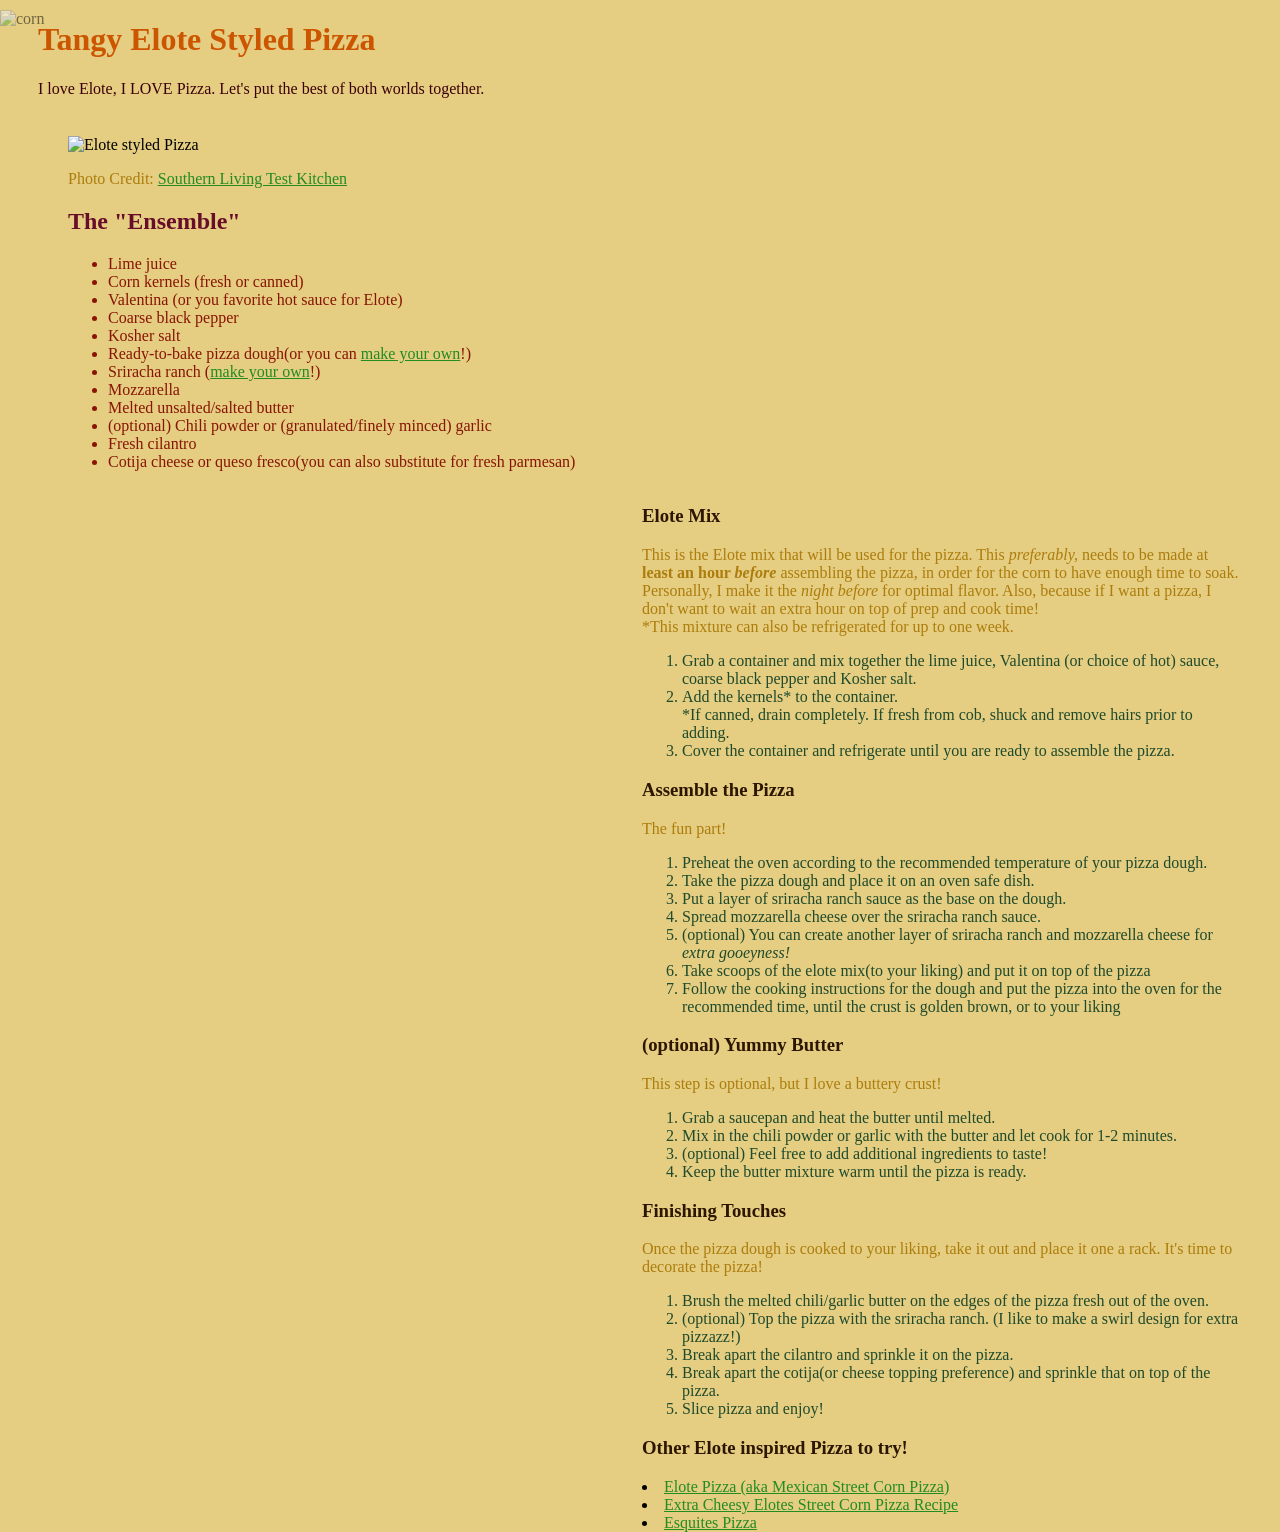
==== commit 5b234998: "Merge pull request #3 from B-chis/revert-2-jsStuff Phase 3 & 4 "Js stuff"" ====
--- a/Recipe_Project/index.html
+++ b/Recipe_Project/index.html
@@ -1,140 +1,93 @@
 <!DOCTYPE html>
 <html lang="eng">
     <head>
-         <link rel="stylesheet" href="https://cdn.jsdelivr.net/npm/bootstrap@4.0.0/dist/css/bootstrap.min.css" integrity="sha384-Gn5384xqQ1aoWXA+058RXPxPg6fy4IWvTNh0E263XmFcJlSAwiGgFAW/dAiS6JXm" crossorigin="anonymous">
+        <title>Tangy Elote Styled Pizza</title>
         <link rel="stylesheet" type="text/css" href="newStyles.css" />
-        <link rel="preconnect" href="https://fonts.googleapis.com">
-<link rel="preconnect" href="https://fonts.gstatic.com" crossorigin>
-<link href="https://fonts.googleapis.com/css2?family=WDXL+Lubrifont+JP+N&display=swap" rel="stylesheet">
-         <title>Tangy Elote Styled Pizza</title>
-       
-                    <meta name="viewport" content="width=device-width, initial-scale=1.0" />
     </head>
     <body>
-       <img src="corn-background.png" alt="corn kernals in background" class="back-corn" col-12>
-        <div class="container-fluid">
-            <nav class="navbar navbar-expand-lg navbar-light" style="background-color: #537150;">
-                 <a class="navbar-brand" style="color:#C9C340;" href="#">Navbar</a>
-                <button class="navbar-toggler" type="button" data-toggle="collapse" data-target="#navbarSupportedContent" aria-controls="navbarSupportedContent" aria-expanded="false" aria-label="Toggle navigation">
-                     <span class="navbar-toggler-icon"></span>
-                </button>
-
-                <div class="collapse navbar-collapse" id="navbarSupportedContent">
-                    <ul class="navbar-nav mr-auto">
-                        <li class="nav-item active">
-                            <a class="nav-link" style="color: #E5E2A4;" href="#">Home <span class="sr-only">(current)</span></a>
-                        </li>
-                        <li class="nav-item">
-                            <a class="nav-link" style="color: #E5E2A4;" href="https://www.youtube.com/watch?v=j9hBsRVh18g&t=28s">ENSALADA DE ELOTE</a>
-                        </li>
-                    </ul>
-                </div>
-                </div> <!--delete if does not work!!-->
-            </nav>
-
-        </div>
-        <div class="container">
-        <div class="top col-12">
-        <div>
-            
-            <h1>Tangy Elote Styled Pizza</h1>
-               
+        <div class="top">
+            <div>
+                <h1>Tangy Elote Styled Pizza</h1>
                 <img src="https://media.istockphoto.com/id/1496949471/vector/corn-kernels-seeds-grains-texture-seamless-pattern-design-fresh-maize-cob-background-banner.jpg?s=612x612&w=0&k=20&c=eIQXXFE8MUkJ1zFGpu63jsHOtL7CJGwxn4z7TUFy8as=" alt="corn" class="corny">
             
-                    <p class="love"><b>I love Elote, I LOVE Pizza. Let's put the best of both worlds together.</b> </p>
-        </div>
-        </div>
-        <div class="row">
-        <div class="left col-12 col-md-6"> <!---left side-->
-            
+                    <p class="head">I love Elote, I LOVE Pizza. Let's put the best of both worlds together. </p>
+            </div>
+        <div class="left">
             <div>
                 <img src= "https://www.southernliving.com/thmb/VRvyyRm7AxiF0P38Den1PFWbELo=/750x0/filters:no_upscale():max_bytes(150000):strip_icc():format(webp)/2620501_qfsco_autry_sl_qfs_corn_15-2000-856c61930b1b44088cbc04f007edcb89.jpg" 
-                    alt="Elote styled Pizza" width="100%">
+                alt="Elote styled Pizza" width="600">
                     <p> Photo Credit: <a href="https://www.southernliving.com/recipes/mexican-street-corn-pizza">Southern Living Test Kitchen</a></p>
             </div>  
-        
                 <h2>The "Ensemble"</h2>
-            <div id="stuff">
-                <!---add the class to the line above to try to add a checkbox-->
-                    <ul class="ingredients">
-                        <li class= "yum" id="zero">Lime juice</li> 
-                        <li class= "yum" id="one">Corn kernels (fresh or canned)</li>
-                        <li class= "yum" id="two">Valentina (or you favorite hot sauce for Elote)</li>
-                        <li class= "yum" id="three">Coarse black pepper</li>
-                        <li class= "yum" id="four">Kosher salt</li>
-                        <li class= "yum" id="five">Ready-to-bake pizza dough(or you can <a href="https://sallysbakingaddiction.com/homemade-pizza-crust-recipe/">make your own</a>!) </li>
-                        <li class= "yum" id="six">Sriracha ranch (<a href="https://theforkedspoon.com/super-easy-homemade-sriracha-ranch-dressing/">make your own</a>!)</li>
-                        <li class= "yum" id="seven">Mozzarella</li>
-                        <li class= "yum" id="eight">Melted unsalted/salted butter</li>
-                        <li class= "yum" id="nine">(optional) Chili powder or (granulated/finely minced) garlic </li>
-                        <li class= "yum" id="ten">Fresh cilantro</li>
-                        <li class= "yum" id="eleven">Cotija cheese or queso fresco(you can also substitute for fresh parmesan)</li>
-                    </ul>
+            <div>
+                <ul class="ingredients">
+                    <li>Lime juice</li> 
+                    <li>Corn kernels (fresh or canned)</li>
+                    <li>Valentina (or you favorite hot sauce for Elote)</li>
+                    <li>Coarse black pepper</li>
+                    <li>Kosher salt</li>
+                    <li>Ready-to-bake pizza dough(or you can <a href="https://sallysbakingaddiction.com/homemade-pizza-crust-recipe/">make your own</a>!) </li>
+                    <li>Sriracha ranch (<a href="https://theforkedspoon.com/super-easy-homemade-sriracha-ranch-dressing/">make your own</a>!)</li>
+                    <li>Mozzarella</li>
+                    <li>Melted unsalted/salted butter</li>
+                    <li>(optional) Chili powder or (granulated/finely minced) garlic </li>
+                    <li>Fresh cilantro</li>
+                    <li>Cotija cheese or queso fresco(you can also substitute for fresh parmesan)</li>
+                </ul>
             </div>
-        </div>
+            </div>
 
-        <div class="right col-12 col-md-6"> <!---right sidee-->
-            <div>
+        <div class="right">
+             <div>
                  <h3>Elote Mix</h3>
                     <p>This is the Elote mix that will be used for the pizza. This <em>preferably,</em> needs to be made at <b>least an hour <em>before</em></b> assembling the pizza, in order for the corn to have enough time to soak.
                     Personally, I make it the <em>night before</em> for optimal flavor. Also, because if I want a pizza, I don't want to wait an extra hour on top of prep and cook time!
                     <br>*This mixture can also be refrigerated for up to one week. </p>
-                    <ol>
-                        <li>Grab a container and mix together the lime juice, Valentina (or choice of hot) sauce, coarse black pepper and Kosher salt.</li>
-                        <li>Add the kernels* to the container. <br>  *If canned, drain completely. If fresh from cob, shuck and remove hairs prior to adding.</li>
-                        <li>Cover the container and refrigerate until you are ready to assemble the pizza.</li>
+                <ol>
+                    <li>Grab a container and mix together the lime juice, Valentina (or choice of hot) sauce, coarse black pepper and Kosher salt.</li>
+                    <li>Add the kernels* to the container. <br>  *If canned, drain completely. If fresh from cob, shuck and remove hairs prior to adding.</li>
+                    <li>Cover the container and refrigerate until you are ready to assemble the pizza.</li>
                 
-                    </ol>
+                </ol>
 
                 <h3>Assemble the Pizza</h3>
                      <p> The fun part!</p>
-                    <ol>
-                        <li>Preheat the oven according to the recommended temperature of your pizza dough.</li>
-                        <li>Take the pizza dough and place it on an oven safe dish.</li>
-                        <li>Put a layer of sriracha ranch sauce as the base on the dough.</li>
-                        <li>Spread mozzarella cheese over the sriracha ranch sauce.</li>
-                        <li>(optional) You can create another layer of sriracha ranch and mozzarella cheese for <em>extra gooeyness!</em></li>
-                        <li>Take scoops of the elote mix(to your liking) and put it on top of the pizza</li>
-                        <li>Follow the cooking instructions for the dough and put the pizza into the oven for the recommended time, until the crust is golden brown, or to your liking</li>
-                    </ol>
+                 <ol>
+                    <li>Preheat the oven according to the recommended temperature of your pizza dough.</li>
+                    <li>Take the pizza dough and place it on an oven safe dish.</li>
+                    <li>Put a layer of sriracha ranch sauce as the base on the dough.</li>
+                    <li>Spread mozzarella cheese over the sriracha ranch sauce.</li>
+                    <li>(optional) You can create another layer of sriracha ranch and mozzarella cheese for <em>extra gooeyness!</em></li>
+                    <li>Take scoops of the elote mix(to your liking) and put it on top of the pizza</li>
+                    <li>Follow the cooking instructions for the dough and put the pizza into the oven for the recommended time, until the crust is golden brown, or to your liking</li>
+                 </ol>
 
                  <h3>(optional) Yummy Butter</h3>
-                    <p>This step is optional, but I love a buttery crust!</p>
-                    <ol>
-                        <li>Grab a saucepan and heat the butter until melted.</li>
-                        <li>Mix in the chili powder or garlic with the butter and let cook for 1-2 minutes.</li>
-                        <li>(optional) Feel free to add additional ingredients to taste!</li>
-                        <li>Keep the butter mixture warm until the pizza is ready.</li>
-                    </ol>
+                 <p>This step is optional, but I love a buttery crust!</p>
+                 <ol>
+                    <li>Grab a saucepan and heat the butter until melted.</li>
+                    <li>Mix in the chili powder or garlic with the butter and let cook for 1-2 minutes.</li>
+                    <li>(optional) Feel free to add additional ingredients to taste!</li>
+                    <li>Keep the butter mixture warm until the pizza is ready.</li>
+                 </ol>
 
                 <h3>Finishing Touches</h3>
                     <p>Once the pizza dough is cooked to your liking, take it out and place it one a rack. It's time to decorate the pizza!</p>
-                    <ol class="finish-it">
-                        <li>Brush the melted chili/garlic butter on the edges of the pizza fresh out of the oven.</li>
-                        <li>(optional) Top the pizza with the sriracha ranch.  (I like to make a swirl design for extra pizzazz!)</li>
-                        <li>Break apart the cilantro and sprinkle it on the pizza.</li>
-                        <li>Break apart the cotija(or cheese topping preference) and sprinkle that on top of the pizza.</li> 
-                        <li>Slice pizza and enjoy!</li>
-                    </ol>
-        </div>
+                <ol>
+                    <li>Brush the melted chili/garlic butter on the edges of the pizza fresh out of the oven.</li>
+                    <li>(optional) Top the pizza with the sriracha ranch.  (I like to make a swirl design for extra pizzazz!)</li>
+                    <li>Break apart the cilantro and sprinkle it on the pizza.</li>
+                    <li>Break apart the cotija(or cheese topping preference) and sprinkle that on top of the pizza.</li> 
+                    <li>Slice pizza and enjoy!</li>
+                </ol>
+             </div>
 
-        <div>
+            <div>
                 <h3>Other Elote inspired Pizza to try!</h3>
                     <li><a href="https://www.lovebakesgoodcakes.com/elote-pizza-mexican-street-corn-pizza/"> Elote Pizza (aka Mexican Street Corn Pizza)</a></li>
                     <li><a href="https://www.mashed.com/1731707/elotes-street-corn-pizza-recipe/"> Extra Cheesy Elotes Street Corn Pizza Recipe</a></li>
                     <li><a href="https://iamhomesteader.com/esquites-pizza/">Esquites Pizza</a></li>
+            </div>
         </div>
-        </div>
-        </div>
-        </div>
-        <script src= index.js></script>
-        <script src="https://code.jquery.com/jquery-3.2.1.slim.min.js" integrity="sha384-KJ3o2DKtIkvYIK3UENzmM7KCkRr/rE9/Qpg6aAZGJwFDMVNA/GpGFF93hXpG5KkN" crossorigin="anonymous"></script>
-<script src="https://cdn.jsdelivr.net/npm/popper.js@1.12.9/dist/umd/popper.min.js" integrity="sha384-ApNbgh9B+Y1QKtv3Rn7W3mgPxhU9K/ScQsAP7hUibX39j7fakFPskvXusvfa0b4Q" crossorigin="anonymous"></script>
-<script src="https://cdn.jsdelivr.net/npm/bootstrap@4.0.0/dist/js/bootstrap.min.js" integrity="sha384-JZR6Spejh4U02d8jOt6vLEHfe/JQGiRRSQQxSfFWpi1MquVdAyjUar5+76PVCmYl" crossorigin="anonymous"></script>
-
+    </body>
 </html>
-<!---this is the stuff to tey to change the background-->
-<!--- background-image: corn-background.png;
-    background-repeat: repeat;-->
-    <!---here is the background iage you are flirting with-->
-    <!----<img src="corn-background.png" alt="multiple corn" class="back-corn">->
--- a/Recipe_Project/newStyles.css
+++ b/Recipe_Project/newStyles.css
@@ -1,35 +1,24 @@
 .left {
     float: left;
+    width: 600px;
     margin-top: 22px;
+    margin-left: 30px;
 }
 
 .right {
     float: right;
-    margin-top: 20px;
+    width: 600px;
+    margin-left: 30px;
+    margin-right: 30px;
 }
-
 
 .top {
     margin-left: 30px;
 }
 
 body {
-    background-color: #e7cf89;
-   
-}
+    background-color: #E5CD82;
 
-.back-corn {
-    background-size: cover;
-    background-position: center;
-    background-repeat: y;
-    position: absolute;
-    width: 100%;
-    height: 100vh;
-    left: 0;
-    right: 0;
-    top: 0;
-    z-index: 0;
-    opacity: 75%
 }
 
 
@@ -59,11 +48,11 @@
 }
 .corny {
     position: absolute;
-    left: -30px;
+    left: 0px;
     right: 20px;
-    top: 0px;
+    top: 10px;
     height: 100px;
-    width: 100%;
+    width: 600px;
     z-index: -1;
     opacity: 50%
 }
@@ -71,24 +60,18 @@
 h1 {
     color: #cc5500
 }
-
 a {
     color: forestgreen;
-}
-
-
-.love {
-    color: #95780F
 }
 
 p{
     font-style: calisto mt;
     color: #AC7D0C
+
 }
-
-
+.head {
+    color: #3c0008
+}
 h3{
     color: #2d1600;
-}
-
-
+}
